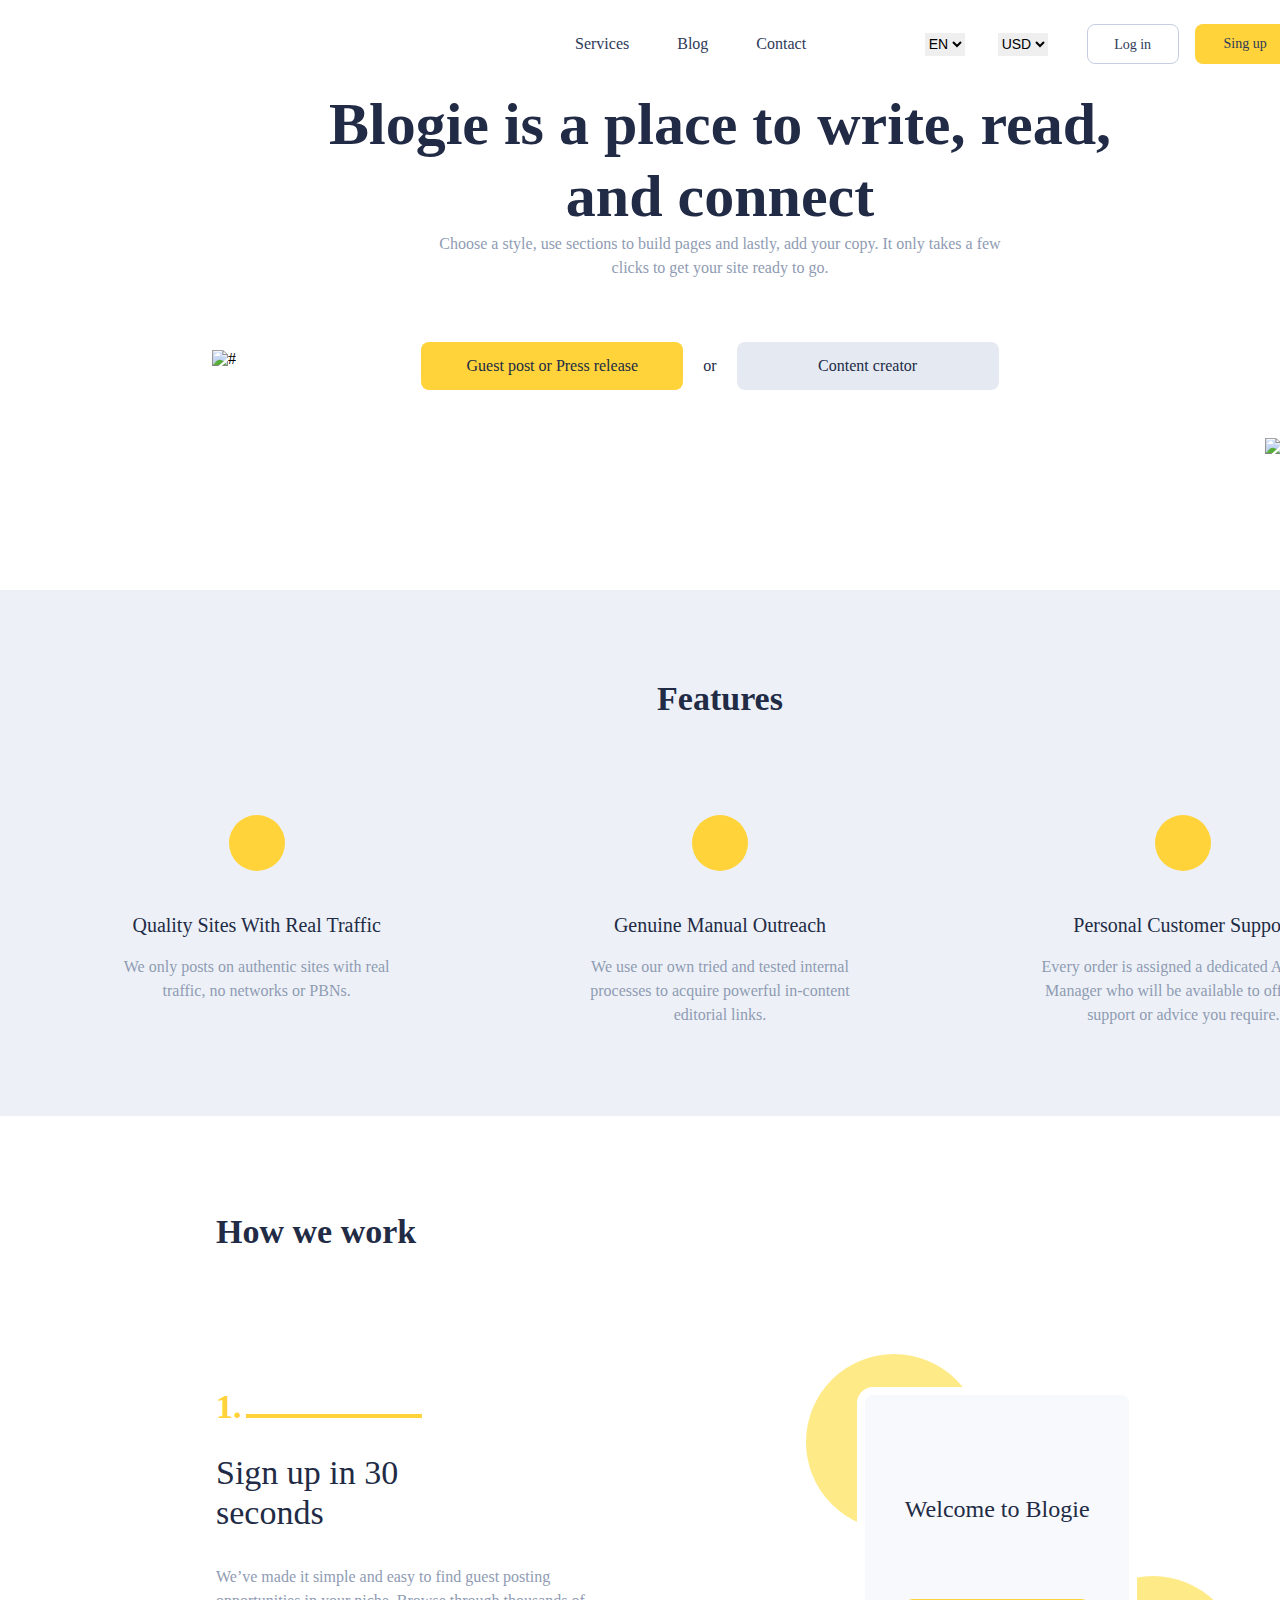
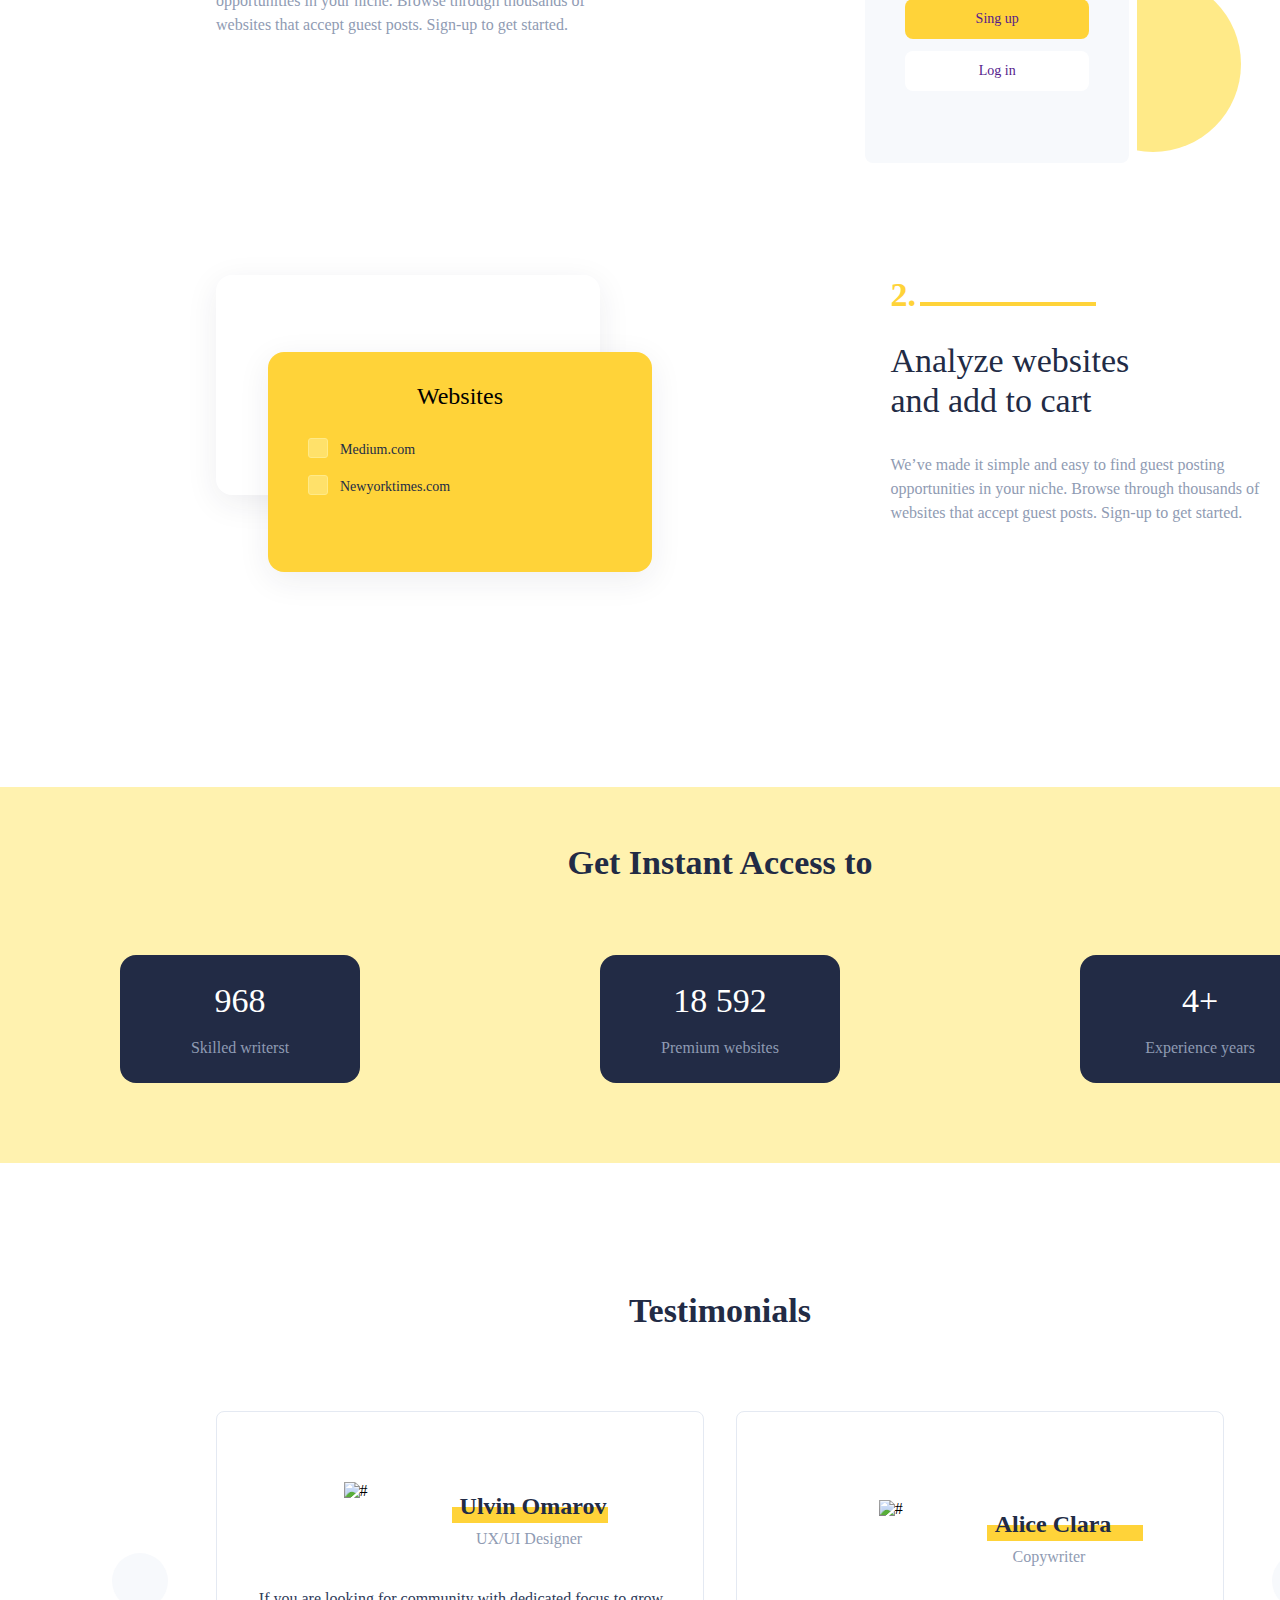
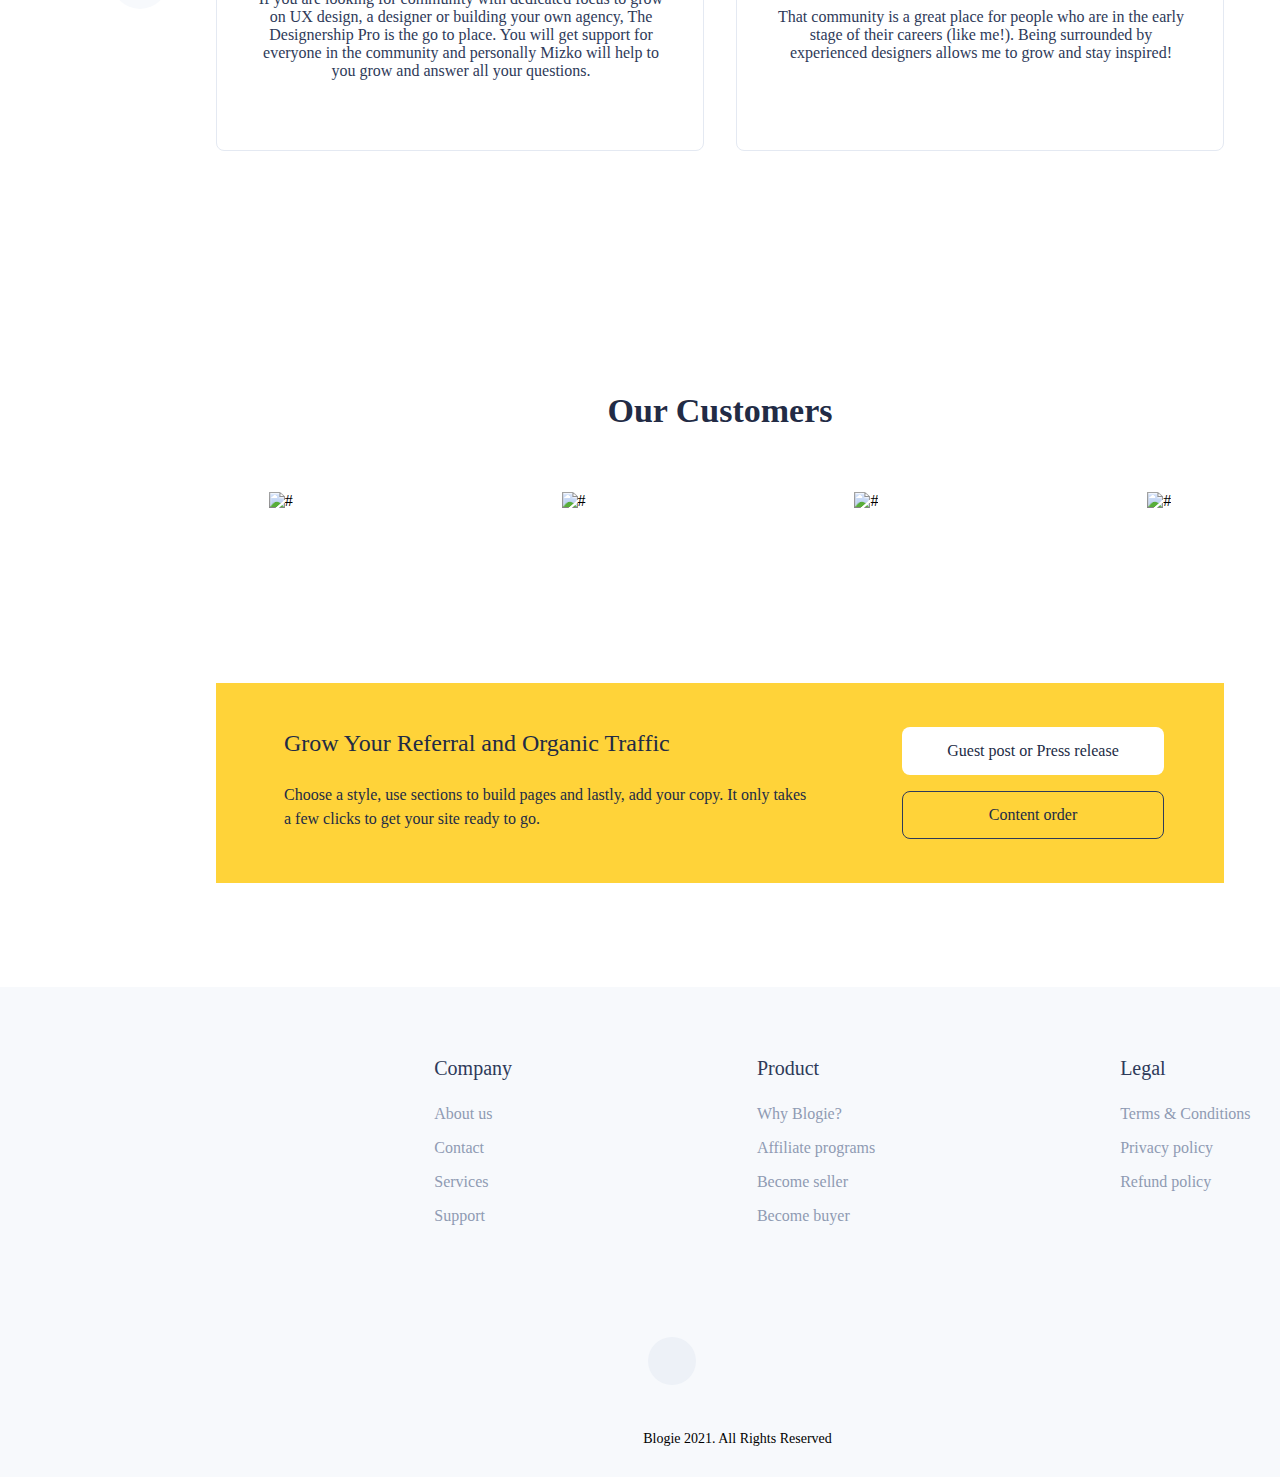
==== index.html @ e9c7b54f "header icerisindeki plus(sag terefde olan ) img daxil edildi" ====
<!DOCTYPE html>
<html lang="en">
<head>
    <meta charset="UTF-8">
    <meta http-equiv="X-UA-Compatible" content="IE=edge">
    <meta name="viewport" content="width=device-width, initial-scale=1.0">
    <title>blog</title>
    <link rel="stylesheet" href="./css/main.css">
</head>
<body>

<!----------------------- head start --------------------------->  

    <div class="head">
        <div class="head__logo">
           <a href=""><img src="./img/Logo.png" alt=""></a>
        </div>
       <div class="head__right-box">
            <div class="head__menu">
                <ul class="head__menu-ul">
                    <li><a href="">Services</a></li>
                    <li><a href="">Blog</a></li>
                    <li><a href="">Contact</a></li>
                </ul>
            </div>
            <div class="head__lang-money-box">
                <select name="language" class="head__lang">
                    <option value="">EN</option>
                    <option value="">AZ</option>
                    <option value="">TR</option>
                </select>
                <select name="language" class="head__money">
                    <option value="">USD</option>
                    <option value="">EUR</option>
                    <option value="">AZN</option>
                </select>
            </div>
            <div class="head__login-singup-box">
                <ul>
                    <li><a href="#" class="head__login">Log in</a></li>
                    <li> <a href="#" class="head__singup">Sing up</a></li>
                </ul>
            </div>
        </div>
    </div>

 <!----------------------- head end---------------------------->   

 <!---------------------- header sart ------------------------->  

    <div class="header">
      <div class="header-container">
           <div class="header__title">
            <h1>Blogie is a place to write, read, and connect</h1>
           </div> 
           <div class="header__text">
            <p class="header__text-p">Choose a style, use sections to build pages and lastly, add your copy.
               It only takes a few clicks to get your site ready to go.</p>
           </div>    
           <div class="header__guestpost-createcontent-box">
            <ul class="header__guestpost-createcontent-box-ul">
                <li class="header__guestpost"><a href="" >Guest post or Press release</a></li>
                <li><a>or</a></li>
                <li class="header__createcontent"><a href="">Content creator</a></li>
            </ul>
           </div>
           <div class="header__left-img"><img src="./img/Frame 10.png" alt="#"></div>
           <div class="header__right-img"><img src="./img/Group 5426.png" alt="#"></div>
           <div class="header__plus-img"><img src="./img/plus.png" alt=""></div>
      </div>   
    </div>

<!---------------------- header end ------------------------->  

 <!---------------------- features sart ---------------------> 
 
 <div class="features">
    <div class="features__container">
        <h3 class="features__title">Features</h3>
            <div class="features__container-innerboxs">
                <div class="features__section">
                    <span class="features__logo"><img src="./img/emoji.png" alt=""></span>
                    <h4 class="feature__section-title">Quality Sites With Real Traffic</h4>
                    <p class="feature__section-text">We only posts on authentic sites with real traffic, no networks or PBNs.</p>
                </div>
                <div class="features__section">
                    <span class="features__logo"><img src="./img/home-emoji.png" alt=""></span>
                    <h4 class="feature__section-title">Genuine Manual Outreach</h4>
                    <p class="feature__section-text" >We use our own tried and tested internal processes to acquire powerful in-content editorial links.</p>
                </div>
                <div class="features__section">
                    <span class="features__logo"><img src="./img/bag.png" alt=""></span>
                    <h4 class="feature__section-title">Personal Customer Support</h4>
                    <p class="feature__section-text">Every order is assigned a dedicated Account Manager who will be available to offer any support or advice you require.</p>
                </div>
            </div>  
    </div>
 </div>

  <!---------------------- features end ---------------------> 

   <!----------------- How we worl sart ---------------------> 

   <div class="howwork">    
    <div class="howwork__container">
        <h2 class="howwork__header-title">How we work</h2>

        <div class="howwork__topleftbox">
            <div>
               <span class="howwork__number">1.</span>
               <span class="howwork__underline"></span>
            </div>
            <h4 class="howwork__title">Sign up in 30 seconds</h4>
            <p class="howwork__text">We’ve made it simple and easy to find guest posting opportunities in your niche. Browse through thousands of websites that accept guest posts. Sign-up to get started.</p>
        </div>

        <div class="howwork__righttopbox">
            <div class="howwork__righttopbox-ellipse" id="howwork__ellipse1"><img src="./img/Ellipse.png" alt=""></div>
            <div class="howwork__signupbox">
                <h4 class="howwork__signupbox-title">Welcome to Blogie</h4>
                <ul class="howwork__linkbox">
                    <li><a href="" class="howwork__link">Sing up</a></li>
                    <li><a href="" class="howwork__link">Log in</a></li>
                </ul>
            </div>
            <div class="howwork__righttopbox-ellipse" id="howwork__ellipse2"><img src="./img/Ellipse.png" alt=""></div>
        </div>

        <div class="howwork__leftbottombox">
            <div class="howwork__leftbottombox-elippse"><img src="./img/Ellipse 9.png" alt=""></div>
            <div class="howwork__leftbottombox-rectangle"></div> 
            <div class="howwork__websites-box">
                <h4 class="howwork__websites-box-title">Websites</h4>
                <div class="howwork__websites-name-box">
                    <input type="checkbox" name="" id="web-name" class="howwork__ckeckbox">
                    <label for="web-name" class="howwork__site-names">Medium.com</label>
                    <a href="" class="howwork__link-icon"><i></i></a>
                </div>
                <div  class="howwork__websites-name-box" id>
                    <input type="checkbox" name="" id="web-name" class="howwork__ckeckbox">
                    <label for="web-name2" class="howwork__site-names">Newyorktimes.com</label>
                    <a href="" class="howwork__link-icon"><i></i></a>
                </div>
            </div>
        </div>

        <div class="howwork__rightbottombox">
           <div class="howwork__rightbottombox-container">
              <div>
                   <span class="howwork__number">2.</span>
                   <span class="howwork__underline"></span>
              </div>
              <h4 class="howwork__title" id="howwork-title">Analyze websites and add to cart</h4>
              <p class="howwork__text">We’ve made it simple and easy to find guest posting opportunities in your niche. Browse through thousands of websites that accept guest posts. Sign-up to get started.</p>
          </div> 
        </div>
    </div>
   </div>

   <!------------ Get Instant Access to ->start   --------------->
   <!------------------------------------------------------------>

    <div class="access">  
        <h4 class="access__title">Get Instant Access to</h4>
        <div class="access__info-box">
            <div class="access__info-inner">
                 <span class="access__info-title">968</span>
                 <span class="access__info-text">Skilled writerst</span>
            </div>
            <div class="access__info-inner">
                <span class="access__info-title">18 592</span>
                <span class="access__info-text">Premium websites</span>
            </div>
            <div class="access__info-inner">
                <span class="access__info-title">4+</span>
                <span class="access__info-text">Experience years</span>
            </div>
        </div>
    </div>

    <!-------------------  Testimonials ------------------->
    <!----------------------------------------------------->

    <div class="testimonals">
        <div class="testimonals__container">
            <h3 class="testimonals__container-title">Testimonials</h3>

          <div class="testimonals__container-inner">

            <button  class="testimonals__button"><span class="testimonals__icon-left"></span></button>

              <div class="testimonals__personinfobox">
                <div class="testimonals__personinfobox-innerbox">
                    <div class="testimonals__personpicture"><img src="./img/bag.png" alt="#"></div>
                    <div class="testimonals__name-job">
                        <h4 class="testimonals__personname">Ulvin Omarov</h4>
                        <span class="testimonals__personname-backcolor"></span>
                        <p class="testimonals__personjobname">UX/UI Designer</p>
                    </div>
                </div>
                <div class="testimonals__personinfobox-innerbox">
                    <p class="testimonals__personabout">If you are looking for community with dedicated focus to
                         grow on UX design, a designer or building your own agency,
                          The Designership Pro is the go to place. You will get 
                          support for everyone in the community and personally Mizko
                           will help to you grow and answer all your questions.
                    </p>
                </div>
              </div>

              <div class="testimonals__personinfobox">
                <div class="testimonals__personinfobox-innerbox">
                    <div class="testimonals__personpicture"><img src="./img/bag.png" alt="#"></div>
                    <div class="testimonals__name-job">
                        <h4 class="testimonals__personname">Alice Clara</h4>
                        <span class="testimonals__personname-backcolor"></span>
                        <p class="testimonals__personjobname">Copywriter</p>
                    </div>
                </div>
                <div class="testimonals__personinfobox-innerbox">
                    <p class="testimonals__personabout">That community is a great place for people who are in the early 
                        stage of their careers (like me!). Being surrounded by experienced 
                        designers allows me to 
                        grow and stay inspired!
                    </p>
                </div>
              </div>

              <button class="testimonals__button"><span class="testimonals__icon-right"></button></input>

          </div> 

        </div>    
    </div>

    <!------------------   costumers  ------------------->

    <div class="costumers-title">
        <h4>Our Customers</h4>
    </div>    
    <div class="costumers-logo-box"> 
        <div><img src="./img/image 1.png" alt="#"></div>
        <div><img src="./img/image 2.png" alt="#"></div>
        <div><img src="./img/image 3.png" alt="#"></div>
        <div><img src="./img/image 4.png" alt="#"></div>
    </div>

    <!------------------   costumers  ------------------->


    <div class="growtraffic">
       <div class="growtraffic__container">
          <div class="growtraffic__container-inner">
            <h4 class="growtraffic__title">Grow Your Referral and Organic Traffic</h4>
            <p class="growtraffic__text">Choose a style, use sections to build pages and lastly,
                 add your copy. It only takes a few clicks to get your site ready to go.
            </p>
          </div>
          <div class="growtraffic__container-inner">
            <ul>
                <li class="growtraffic__link"><a href="#">Guest post or Press release</a></li>
                <li class="growtraffic__link"><a href="#">Content order</a></li>
            </ul>
          </div>
       </div>   
    </div>

  <!------------------   costumers  ------------------->

  <div class="footer">
    <div class="footer__inner">
        <div class="footer__logo"><a href=""><img src="./img/Logo.png" alt=""></a></div>
        <div class="footer__company">
            <h3 class="footer__title">Company</h3>
           <ul>
            <li><a href="">About us</a></li>
            <li><a href="">Contact</a></li>
            <li><a href="">Services</a></li>
            <li><a href="">Support</a></li>
           </ul>
        </div>
        <div class="footer__product">
            <h3 class="footer__title">Product</h3>
           <ul>
            <li><a href="">Why Blogie?</a></li>
            <li><a href="">Affiliate programs</a></li>
            <li><a href="">Become seller</a></li>
            <li><a href="">Become buyer</a></li>
           </ul>
        </div>
        <div class="footer__legal">
            <h3 class="footer__title">Legal</h3>
           <ul>
            <li><a href="">Terms & Conditions</a></li>
            <li><a href="">Privacy policy</a></li>
            <li><a href="">Refund policy</a></li>
           </ul>
        </div>
    </div>
    <div class="footer__icon">
        <ul>
            <li><a href=""><i class="footer__facebook-icon"></i> </a></li>
            <li><a href=""><i class="footer__instagram-icon"></i> </a></li>
            <li><a href=""><i class="footer__twitter-icon"></i> </a></li>
            <li><a href=""><i class="footer__youtube-icon"></i> </a></li>
        </ul>
    </div>
    <div class="footer__rightabout-box">
        <span class="footer__copyright-icon"><i></i></span>
        <span class="footer__right-text">Blogie 2021. All Rights Reserved</span>
    </div>
  </div>
</body>
</html>
---- css/main.css ----
@charset "UTF-8";
* {
  font-style: normal;
  margin: 0;
  padding: 0;
}

body {
  width: 1440px;
  font-family: 'Euclid Circular A';
}

* {
  box-sizing: border-box;
}

a {
  text-decoration: none;
}

ul {
  list-style: none;
}

@font-face {
  font-family: 'icon-up-button';
  src: url("../font/icon-up-button.eot?59483062");
  src: url("../font/icon-up-button.eot?59483062#iefix") format("embedded-opentype"), url("../font/icon-up-button.woff2?59483062") format("woff2"), url("../font/icon-up-button.woff?59483062") format("woff"), url("../font/icon-up-button.ttf?59483062") format("truetype"), url("../font/icon-up-button.svg?59483062#icon-up-button") format("svg");
  font-weight: normal;
  font-style: normal;
}

/* Chrome hack: SVG is rendered more smooth in Windozze. 100% magic, uncomment if you need it. */
/* Note, that will break hinting! In other OS-es font will be not as sharp as it could be */
/*
  @media screen and (-webkit-min-device-pixel-ratio:0) {
    @font-face {
      font-family: 'icon-up-button';
      src: url('../font/icon-up-button.svg?59483062#icon-up-button') format('svg');
    }
  }
  */
[class^="icon-"]:before, [class*=" icon-"]:before {
  font-family: "icon-up-button";
  font-style: normal;
  font-weight: normal;
  display: inline-block;
  text-decoration: inherit;
  width: 1em;
  margin-right: .2em;
  text-align: center;
  /* opacity: .8; */
  /* For safety - reset parent styles, that can break glyph codes*/
  font-variant: normal;
  text-transform: none;
  /* fix buttons height, for twitter bootstrap */
  line-height: 1em;
  /* Animation center compensation - margins should be symmetric */
  /* remove if not needed */
  margin-left: .2em;
  /* you can be more comfortable with increased icons size */
  /* font-size: 120%; */
  /* Font smoothing. That was taken from TWBS */
  -webkit-font-smoothing: antialiased;
  -moz-osx-font-smoothing: grayscale;
  /* Uncomment for 3D effect */
  /* text-shadow: 1px 1px 1px rgba(127, 127, 127, 0.3); */
}

.icon-right:before {
  content: '\e802';
}

/* '' */
.icon-left:before {
  content: '\e803';
}

/* '' */
@font-face {
  font-family: 'icon';
  src: url("../font/icon.eot?8072935");
  src: url("../font/icon.eot?8072935#iefix") format("embedded-opentype"), url("../font/icon.woff2?8072935") format("woff2"), url("../font/icon.woff?8072935") format("woff"), url("../font/icon.ttf?8072935") format("truetype"), url("../font/icon.svg?8072935#icon") format("svg");
  font-weight: normal;
  font-style: normal;
}

/* Chrome hack: SVG is rendered more smooth in Windozze. 100% magic, uncomment if you need it. */
/* Note, that will break hinting! In other OS-es font will be not as sharp as it could be */
/*
  @media screen and (-webkit-min-device-pixel-ratio:0) {
    @font-face {
      font-family: 'icon';
      src: url('../font/icon.svg?8072935#icon') format('svg');
    }
  }
  */
[class^="icon-"]:before, [class*=" icon-"]:before {
  font-family: "icon";
  font-style: normal;
  font-weight: normal;
  speak: never;
  display: inline-block;
  text-decoration: inherit;
  width: 1em;
  margin-right: .2em;
  text-align: center;
  /* opacity: .8; */
  /* For safety - reset parent styles, that can break glyph codes*/
  font-variant: normal;
  text-transform: none;
  /* fix buttons height, for twitter bootstrap */
  line-height: 1em;
  /* Animation center compensation - margins should be symmetric */
  /* remove if not needed */
  margin-left: .2em;
  /* you can be more comfortable with increased icons size */
  /* font-size: 120%; */
  /* Font smoothing. That was taken from TWBS */
  -webkit-font-smoothing: antialiased;
  -moz-osx-font-smoothing: grayscale;
  /* Uncomment for 3D effect */
  /* text-shadow: 1px 1px 1px rgba(127, 127, 127, 0.3); */
}

.icon-facebook:before {
  content: '\e806';
}

/* '' */
.icon-instagram:before {
  content: '\f16d';
}

/* '' */
@font-face {
  font-family: 'icon2';
  src: url("../font/icon2.eot?10104666");
  src: url("../font/icon2.eot?10104666#iefix") format("embedded-opentype"), url("../font/icon2.woff2?10104666") format("woff2"), url("../font/icon2.woff?10104666") format("woff"), url("../font/icon2.ttf?10104666") format("truetype"), url("../font/icon2.svg?10104666#icon") format("svg");
  font-weight: normal;
  font-style: normal;
}

/* Chrome hack: SVG is rendered more smooth in Windozze. 100% magic, uncomment if you need it. */
/* Note, that will break hinting! In other OS-es font will be not as sharp as it could be */
/*
  @media screen and (-webkit-min-device-pixel-ratio:0) {
    @font-face {
      font-family: 'icon';
      src: url('../font/icon.svg?10104666#icon') format('svg');
    }
  }
  */
[class^="icon-"]:before, [class*=" icon-"]:before {
  font-family: "icon";
  font-style: normal;
  font-weight: normal;
  speak: never;
  display: inline-block;
  text-decoration: inherit;
  width: 1em;
  margin-right: .2em;
  text-align: center;
  /* opacity: .8; */
  /* For safety - reset parent styles, that can break glyph codes*/
  font-variant: normal;
  text-transform: none;
  /* fix buttons height, for twitter bootstrap */
  line-height: 1em;
  /* Animation center compensation - margins should be symmetric */
  /* remove if not needed */
  margin-left: .2em;
  /* you can be more comfortable with increased icons size */
  /* font-size: 120%; */
  /* Font smoothing. That was taken from TWBS */
  -webkit-font-smoothing: antialiased;
  -moz-osx-font-smoothing: grayscale;
  /* Uncomment for 3D effect */
  /* text-shadow: 1px 1px 1px rgba(127, 127, 127, 0.3); */
}

.icon-youtube:before {
  content: '\e818';
}

/* '' */
.icon-telegram:before {
  content: '\e81c';
}

/* '' */
@font-face {
  font-family: 'copy';
  src: url("../font/copy.eot?60245925");
  src: url("../font/copy.eot?60245925#iefix") format("embedded-opentype"), url("../font/copy.woff2?60245925") format("woff2"), url("../font/copy.woff?60245925") format("woff"), url("../font/copy.ttf?60245925") format("truetype"), url("../font/copy.svg?60245925#copy") format("svg");
  font-weight: normal;
  font-style: normal;
}

/* Chrome hack: SVG is rendered more smooth in Windozze. 100% magic, uncomment if you need it. */
/* Note, that will break hinting! In other OS-es font will be not as sharp as it could be */
/*
  @media screen and (-webkit-min-device-pixel-ratio:0) {
    @font-face {
      font-family: 'copy';
      src: url('../font/copy.svg?60245925#copy') format('svg');
    }
  }
  */
[class^="icon-"]:before, [class*=" icon-"]:before {
  font-family: "copy";
  font-style: normal;
  font-weight: normal;
  speak: never;
  display: inline-block;
  text-decoration: inherit;
  width: 1em;
  margin-right: .2em;
  text-align: center;
  /* opacity: .8; */
  /* For safety - reset parent styles, that can break glyph codes*/
  font-variant: normal;
  text-transform: none;
  /* fix buttons height, for twitter bootstrap */
  line-height: 1em;
  /* Animation center compensation - margins should be symmetric */
  /* remove if not needed */
  margin-left: .2em;
  /* you can be more comfortable with increased icons size */
  /* font-size: 120%; */
  /* Font smoothing. That was taken from TWBS */
  -webkit-font-smoothing: antialiased;
  -moz-osx-font-smoothing: grayscale;
  /* Uncomment for 3D effect */
  /* text-shadow: 1px 1px 1px rgba(127, 127, 127, 0.3); */
}

.icon-copyright-svgrepo-com:before {
  content: '\e825';
}

/* '' */
@font-face {
  font-family: 'shopping';
  src: url("../font/shopping.eot?71595337");
  src: url("../font/shopping.eot?71595337#iefix") format("embedded-opentype"), url("../font/shopping.woff2?71595337") format("woff2"), url("../font/shopping.woff?71595337") format("woff"), url("../font/shopping.ttf?71595337") format("truetype"), url("../font/shopping.svg?71595337#shopping") format("svg");
  font-weight: normal;
  font-style: normal;
}

/* Chrome hack: SVG is rendered more smooth in Windozze. 100% magic, uncomment if you need it. */
/* Note, that will break hinting! In other OS-es font will be not as sharp as it could be */
/*
  @media screen and (-webkit-min-device-pixel-ratio:0) {
    @font-face {
      font-family: 'shopping';
      src: url('../font/shopping.svg?71595337#shopping') format('svg');
    }
  }
  */
[class^="icon-"]:before, [class*=" icon-"]:before {
  font-family: "shopping";
  font-style: normal;
  font-weight: normal;
  speak: never;
  display: inline-block;
  text-decoration: inherit;
  width: 1em;
  margin-right: .2em;
  text-align: center;
  /* opacity: .8; */
  /* For safety - reset parent styles, that can break glyph codes*/
  font-variant: normal;
  text-transform: none;
  /* fix buttons height, for twitter bootstrap */
  line-height: 1em;
  /* Animation center compensation - margins should be symmetric */
  /* remove if not needed */
  margin-left: .2em;
  /* you can be more comfortable with increased icons size */
  /* font-size: 120%; */
  /* Font smoothing. That was taken from TWBS */
  -webkit-font-smoothing: antialiased;
  -moz-osx-font-smoothing: grayscale;
  /* Uncomment for 3D effect */
  /* text-shadow: 1px 1px 1px rgba(127, 127, 127, 0.3); */
}

.icon-shopping-cart-svgrepo-com:before {
  content: '\e82d';
}

/* '' */
@font-face {
  font-family: 'check';
  src: url("../font/check.eot?84212774");
  src: url("../font/check.eot?84212774#iefix") format("embedded-opentype"), url("../font/check.woff2?84212774") format("woff2"), url("../font/check.woff?84212774") format("woff"), url("../font/check.ttf?84212774") format("truetype"), url("../font/check.svg?84212774#check") format("svg");
  font-weight: normal;
  font-style: normal;
}

/* Chrome hack: SVG is rendered more smooth in Windozze. 100% magic, uncomment if you need it. */
/* Note, that will break hinting! In other OS-es font will be not as sharp as it could be */
/*
  @media screen and (-webkit-min-device-pixel-ratio:0) {
    @font-face {
      font-family: 'check';
      src: url('../font/check.svg?84212774#check') format('svg');
    }
  }
  */
[class^="icon-"]:before, [class*=" icon-"]:before {
  font-family: "check";
  font-style: normal;
  font-weight: normal;
  speak: never;
  display: inline-block;
  text-decoration: inherit;
  width: 1em;
  margin-right: .2em;
  text-align: center;
  /* opacity: .8; */
  /* For safety - reset parent styles, that can break glyph codes*/
  font-variant: normal;
  text-transform: none;
  /* fix buttons height, for twitter bootstrap */
  line-height: 1em;
  /* Animation center compensation - margins should be symmetric */
  /* remove if not needed */
  margin-left: .2em;
  /* you can be more comfortable with increased icons size */
  /* font-size: 120%; */
  /* Font smoothing. That was taken from TWBS */
  -webkit-font-smoothing: antialiased;
  -moz-osx-font-smoothing: grayscale;
  /* Uncomment for 3D effect */
  /* text-shadow: 1px 1px 1px rgba(127, 127, 127, 0.3); */
}

.icon-check:before {
  content: '\e82e';
}

/* '' */
/* text font */
@font-face {
  font-family: 'Euclid Circular A';
  src: url("../font/EuclidCircularA-Regular.eot");
  src: local("../font/  EuclidCircularA-Regular"), url("../font/EuclidCircularA-Regular.eot?#iefix") format("embedded-opentype"), url("../font/EuclidCircularA-Regular.woff2") format("woff2"), url("../font/EuclidCircularA-Regular.woff") format("woff"), url("../font/EuclidCircularA-Regular.ttf") format("truetype"), url("../font/EuclidCircularA-Regular.svg#EuclidCircularA-Regular") format("svg");
  font-weight: normal;
  font-style: normal;
  font-display: swap;
}

@font-face {
  font-family: 'globe';
  src: url("../font/globe.eot?61372145");
  src: url("../font/globe.eot?61372145#iefix") format("embedded-opentype"), url("../font/globe.woff2?61372145") format("woff2"), url("../font/globe.woff?61372145") format("woff"), url("../font/globe.ttf?61372145") format("truetype"), url("../font/globe.svg?61372145#globe") format("svg");
  font-weight: normal;
  font-style: normal;
}

/* Chrome hack: SVG is rendered more smooth in Windozze. 100% magic, uncomment if you need it. */
/* Note, that will break hinting! In other OS-es font will be not as sharp as it could be */
/*
@media screen and (-webkit-min-device-pixel-ratio:0) {
  @font-face {
    font-family: 'globe';
    src: url('../font/globe.svg?61372145#globe') format('svg');
  }
}
*/
[class^="icon-"]:before, [class*=" icon-"]:before {
  font-family: "globe";
  font-style: normal;
  font-weight: normal;
  speak: never;
  display: inline-block;
  text-decoration: inherit;
  width: 1em;
  margin-right: .2em;
  text-align: center;
  /* opacity: .8; */
  /* For safety - reset parent styles, that can break glyph codes*/
  font-variant: normal;
  text-transform: none;
  /* fix buttons height, for twitter bootstrap */
  line-height: 1em;
  /* Animation center compensation - margins should be symmetric */
  /* remove if not needed */
  margin-left: .2em;
  /* you can be more comfortable with increased icons size */
  /* font-size: 120%; */
  /* Font smoothing. That was taken from TWBS */
  -webkit-font-smoothing: antialiased;
  -moz-osx-font-smoothing: grayscale;
  /* Uncomment for 3D effect */
  /* text-shadow: 1px 1px 1px rgba(127, 127, 127, 0.3); */
}

.icon-globe:before {
  content: '\e832';
}

/* '' */
.head {
  font-weight: 400;
  padding: 20px 5px;
  display: flex;
  justify-content: space-around;
  align-items: center;
}

.head .head__right-box {
  display: flex;
  justify-content: space-around;
  align-items: center;
}

.head .head__logo {
  width: 152px;
  height: 48px;
}

.head .head__logo p {
  margin: 2px 0;
}

.head .head__menu {
  margin-right: 103px;
}

.head .head__menu .head__menu-ul {
  list-style: none;
  display: flex;
}

.head .head__menu .head__menu-ul li {
  margin-right: 48px;
}

.head .head__menu .head__menu-ul li a {
  line-height: 24px;
  color: #2E3A59;
  font-size: 16px;
  transition: 200ms all;
  display: inline-block;
}

.head .head__menu .head__menu-ul li a:hover {
  color: #ffc907;
}

.head .head__menu .head__menu-ul li:nth-child(3) {
  margin-right: 0;
}

.head .head__lang-money-box {
  display: flex;
  margin-right: 39px;
  font-size: 14px;
}

.head .head__lang-money-box select {
  font-size: 14px;
  border: none;
  transition: 200ms all;
}

.head .head__lang-money-box select:hover {
  color: #0810ff;
}

.head .head__lang-money-box .head__lang {
  margin-right: 33px;
}

.head .head__lang-money-box::before {
  font-family: 'globe';
  content: '\e832';
  font-size: 20px;
  color: #8F9BB3;
}

.head .head__login-singup-box ul {
  padding-left: 0;
  text-align: center;
  display: flex;
}

.head .head__login-singup-box ul a {
  font-size: 14px;
  border-radius: 8px;
  color: #2E3A59;
  line-height: 40px;
}

.head .head__login-singup-box ul a:hover {
  text-decoration: underline 1px solid #a7a7ff;
}

.head .head__login-singup-box ul .head__login {
  margin-right: 16px;
  border: 1px solid #C5CEE0;
  width: 92px;
  height: 40px;
  display: inline-block;
  transition: 250ms all;
}

.head .head__login-singup-box ul .head__login:hover {
  background-color: #e4ff4a;
  color: blue;
  border: 1px solid #a7a7ff;
}

.head .head__login-singup-box ul .head__singup {
  background-color: #FFD339;
  width: 101px;
  height: 40px;
  display: inline-block;
  transition: 250ms all;
}

.head .head__login-singup-box ul .head__singup:hover {
  background-color: #e4ff4a;
  color: blue;
}

.header {
  position: relative;
  padding-bottom: 200px;
  width: 100%;
  display: flex;
  justify-content: center;
}

.header .header-container {
  width: auto;
  display: flex;
  justify-content: center;
  flex-direction: column;
  text-align: center;
  align-items: center;
}

.header .header__title {
  width: 800px;
  text-align: center;
}

.header .header__title h1 {
  font-style: normal;
  font-weight: 600;
  font-size: 60px;
  line-height: 72px;
  color: #222B45;
}

.header .header__text {
  margin-bottom: 62px;
  width: 592px;
  height: 48px;
  text-align: center;
}

.header .header__text .header__text-p {
  line-height: 24px;
  font-size: 16px;
  font-style: normal;
  font-weight: 400;
  color: #8F9BB3;
}

.header .header__guestpost-createcontent-box-ul {
  display: flex;
  align-items: center;
}

.header .header__guestpost-createcontent-box-ul li {
  margin-right: 20px;
  height: 48px;
}

.header .header__guestpost-createcontent-box-ul li a {
  color: #222B45;
  font-style: normal;
  line-height: 48px;
  display: inline-block;
  width: 100%;
  font-weight: 400;
  font-size: 16px;
}

.header .header__guestpost-createcontent-box-ul .style, .header .header__guestpost-createcontent-box-ul .header__guestpost, .header .header__guestpost-createcontent-box-ul .header__createcontent {
  width: 262px;
  border-radius: 8px;
}

.header .header__guestpost-createcontent-box-ul .header__guestpost {
  transition: 200ms all;
  background-color: #FFD339;
}

.header .header__guestpost-createcontent-box-ul .header__guestpost:hover {
  background-color: #e4ff4a;
}

.header .header__guestpost-createcontent-box-ul .header__createcontent {
  transition: 200ms all;
  background-color: #E4E9F2;
}

.header .header__guestpost-createcontent-box-ul .header__createcontent:hover {
  background-color: #e4ff4a;
}

.header .header__left-img {
  position: absolute;
  width: 224px;
  height: 144px;
  left: 112px;
  bottom: 96px;
}

.header .header__right-img {
  position: absolute;
  width: 102px;
  height: 102px;
  right: 112px;
  bottom: 50px;
}

.header .header__plus-img {
  width: 24px;
  height: 24px;
  position: absolute;
  right: 112px;
  bottom: 342px;
}

.features {
  text-align: center;
}

.features .features__container {
  background-color: #EDF1F7;
  padding: 25px;
}

.features .features__title {
  font-style: normal;
  font-weight: 600;
  font-size: 34px;
  line-height: 40px;
  color: #222B45;
  margin-bottom: 96px;
  margin-top: 64px;
}

.features .features__container-innerboxs {
  display: flex;
  justify-content: space-around;
}

.features .features__container-innerboxs .features__section {
  width: 22%;
}

.features .features__container-innerboxs .features__logo {
  width: 56px;
  height: 56px;
  border-radius: 50%;
  background-color: #FFD339;
  display: inline-block;
  margin-bottom: 40px;
}

.features .features__container-innerboxs .feature__section-title {
  font-weight: 400;
  font-size: 20px;
  font-style: normal;
  line-height: 28px;
  color: #222B45;
  margin-bottom: 16px;
}

.features .features__container-innerboxs .feature__section-text {
  font-size: 16px;
  font-weight: 400;
  font-style: normal;
  line-height: 24px;
  color: #8F9BB3;
  margin-bottom: 64px;
}

.howwork__container > div {
  float: left;
  margin-bottom: 10%;
  margin-right: 10%;
  width: 45%;
}

.howwork__container > div:nth-of-type(2n) {
  margin-right: 0;
}

.howwork__container {
  height: 1175px;
  padding: 0 216px 214px 216px;
}

.howwork__container .howwork__header-title {
  line-height: 40px;
  font-size: 34px;
  font-weight: 600;
  font-style: normal;
  color: #222B45;
  margin-top: 96px;
  margin-bottom: 135px;
}

.howwork__container .howwork__topleftbox {
  margin-bottom: 214px;
}

.howwork__container .howwork__topleftbox .howwork__number {
  font-style: normal;
  font-weight: 600;
  font-size: 34px;
  line-height: 40px;
  color: #FFD339;
}

.howwork__container .howwork__topleftbox .howwork__underline {
  display: inline-block;
  width: 176px;
  height: 4px;
  background: #FFD339;
}

.howwork__container .howwork__topleftbox .howwork__title {
  width: 203px;
  margin-top: 26px;
  height: 80px;
  line-height: 40px;
  color: #222B45;
  font-weight: 400;
  font-size: 34px;
}

.howwork__container .howwork__topleftbox .howwork__text {
  width: 376px;
  height: 96px;
  margin-top: 32px;
  color: #8F9BB3;
  line-height: 24px;
  font-size: 16px;
  font-weight: 400;
}

.howwork__container .howwork__righttopbox {
  display: flex;
  justify-content: center;
  position: relative;
}

.howwork__container .howwork__righttopbox .howwork__righttopbox-ellipse {
  width: 176px;
  height: 176px;
  background-color: #FFEA88;
  border-radius: 50%;
  position: absolute;
  z-index: 1;
}

.howwork__container .howwork__righttopbox #howwork__ellipse1 {
  top: -33px;
  left: 36px;
}

.howwork__container .howwork__righttopbox #howwork__ellipse2 {
  top: 189px;
  right: -17px;
}

.howwork__container .howwork__righttopbox .howwork__signupbox {
  width: 280px;
  height: 384px;
  border-radius: 16px;
  background-color: #F7F9FC;
  z-index: 2;
  position: absolute;
  margin-right: auto;
  display: flex;
  justify-content: center;
  flex-direction: column;
  align-items: center;
  border: 8px solid #ffffff;
}

.howwork__container .howwork__righttopbox .howwork__signupbox-title {
  width: 198px;
  height: 64px;
  font-style: medium !important;
  font-weight: 400;
  font-size: 24px;
  text-align: center;
  color: #222B45;
  margin-top: 98px;
  margin-bottom: 58px;
  line-height: 32px;
}

.howwork__container .howwork__righttopbox .howwork__linkbox {
  margin-bottom: 72px;
  padding: 0;
}

.howwork__container .howwork__righttopbox .howwork__linkbox li {
  width: 184px;
  border-radius: 8px;
  height: 40px;
}

.howwork__container .howwork__righttopbox .howwork__linkbox .howwork__link {
  display: block;
  width: 100%;
  border-radius: 8px;
  font-style: normal;
  font-weight: 400;
  font-size: 14px;
  line-height: 40px;
  text-align: center;
  transition: 250ms all;
}

.howwork__container .howwork__righttopbox .howwork__linkbox .howwork__link:hover {
  background-color: #e4ff4a;
  color: blue;
}

.howwork__container .howwork__righttopbox .howwork__linkbox li:nth-child(1) {
  margin-bottom: 12px;
  background-color: #FFD339;
}

.howwork__container .howwork__righttopbox .howwork__linkbox li:nth-child(2) {
  background-color: white;
}

.howwork__leftbottombox {
  position: relative;
}

.howwork__leftbottombox .howwork__leftbottombox-rectangle {
  position: absolute;
  width: 384px;
  height: 220px;
  background: #FFFFFF;
  box-shadow: 0px 8px 32px rgba(34, 43, 69, 0.08);
  border-radius: 16px;
  top: 0;
  left: 0;
  z-index: 2;
}

.howwork__leftbottombox .howwork__leftbottombox-elippse {
  position: absolute;
  z-index: 1;
  top: 16px;
  right: -76px;
}

.howwork__leftbottombox .howwork__leftbottombox-elippse img {
  width: 100%;
}

.howwork__leftbottombox .howwork__websites-box {
  position: absolute;
  width: 384px;
  height: 220px;
  background: #FFD339;
  box-shadow: 0px 8px 32px rgba(34, 43, 69, 0.08);
  border-radius: 16px;
  left: 52px;
  top: 77px;
  z-index: 3;
}

.howwork__leftbottombox .howwork__websites-box .howwork__websites-box-title {
  margin-top: 32px;
  margin-bottom: 32px;
  text-align: center;
  font-style: normal;
  line-height: 24px;
  font-weight: 400;
  font-size: 24px;
}

.howwork__leftbottombox .howwork__websites-box .howwork__websites-name-box {
  margin-left: 40px;
  margin-right: 42px;
  position: relative;
}

.howwork__leftbottombox .howwork__websites-box div:nth-of-type(1) {
  margin-bottom: 17px;
}

.howwork__leftbottombox .howwork__websites-box div:nth-of-type(2) {
  margin-bottom: 67px;
}

.howwork__leftbottombox .howwork__websites-box .howwork__site-names {
  font-style: normal;
  font-weight: 400;
  font-size: 14px;
  line-height: 20px;
  color: #222B45;
  margin-left: 32px;
}

.howwork__leftbottombox .howwork__websites-box .howwork__link-icon {
  position: absolute;
  right: 0;
}

.howwork__leftbottombox .howwork__websites-box .howwork__link-icon i:before {
  content: '\e82d';
  font-family: "shopping";
  color: #FFF2AF;
  font-size: 19px;
  transition: 200ms all;
}

.howwork__leftbottombox .howwork__websites-box .howwork__link-icon i:hover:before {
  color: #ffffff;
}

.howwork__leftbottombox .howwork__websites-box .howwork__ckeckbox {
  appearance: none;
  box-sizing: border-box;
  position: absolute;
  width: 20px;
  height: 20px;
  top: calc(40% - 20px/2);
  background: #FFE16A;
  border: 1px solid #FFEA88;
  border-radius: 3px;
  left: 0;
  transition: 200ms all;
}

.howwork__leftbottombox .howwork__websites-box .howwork__ckeckbox:checked:before {
  content: '\e82e';
  font-family: "check";
  color: #ffffff;
  font-size: 22px;
  font-weight: 600;
  display: flex;
  justify-content: center;
  align-items: center;
}

.howwork__leftbottombox .howwork__websites-box .howwork__ckeckbox:hover {
  background: #d1efce;
}

.howwork__rightbottombox .howwork__rightbottombox-container {
  margin-left: 120px;
}

.howwork__rightbottombox .howwork__rightbottombox-container .howwork__number {
  font-style: normal;
  font-weight: 600;
  font-size: 34px;
  line-height: 40px;
  color: #FFD339;
}

.howwork__rightbottombox .howwork__rightbottombox-container .howwork__underline {
  display: inline-block;
  width: 176px;
  height: 4px;
  background: #FFD339;
}

.howwork__rightbottombox .howwork__rightbottombox-container .howwork__title {
  width: 288px;
  height: 80px;
  margin-top: 26px;
  line-height: 40px;
  color: #222B45;
  font-weight: 400;
  font-size: 34px;
}

.howwork__rightbottombox .howwork__rightbottombox-container .howwork__text {
  width: 376px;
  height: 96px;
  margin-top: 32px;
  font-size: 16px;
  font-weight: 400;
  color: #8F9BB3;
  line-height: 24px;
}

.access {
  background-color: #FFF2AF;
  text-align: center;
  padding-top: 56px;
  padding-bottom: 80px;
  height: 376px;
}

.access .access__title {
  line-height: 40px;
  font-style: normal;
  margin-bottom: 72px;
  margin-top: 0;
  color: #222B45;
  font-size: 34px;
  font-weight: 600;
}

.access .access__info-box {
  display: flex;
  justify-content: space-around;
}

.access .access__info-inner {
  background-color: #222b45;
  border-radius: 16px;
  width: 240px;
  height: 128px;
  position: relative;
  display: flex;
  flex-direction: column;
  justify-content: space-evenly;
}

.access .access__info-inner .access__info-title {
  margin-bottom: 16px;
  margin-top: 24px;
  line-height: 40px;
  color: white;
  font-weight: 400;
  font-size: 34px;
}

.access .access__info-inner .access__info-text {
  color: #8F9BB3;
  margin-bottom: 24px;
  font-style: normal;
  font-size: 16px;
  font-weight: 400;
}

.testimonals .testimonals__container {
  padding: 128px 112px 104px 112px;
  text-align: center;
}

.testimonals .testimonals__container .testimonals__container-title {
  color: #222B45;
  line-height: 40px;
  margin-bottom: 80px;
  font-style: normal;
  font-weight: 600;
  font-size: 34px;
}

.testimonals .testimonals__container .testimonals__container-inner {
  display: flex;
  justify-content: space-between;
  align-items: center;
}

.testimonals .testimonals__container .testimonals__container-inner button:nth-of-type(1) {
  margin-right: 48px;
}

.testimonals .testimonals__container .testimonals__container-inner div:nth-of-type(1) {
  margin-right: 32px;
}

.testimonals .testimonals__container .testimonals__container-inner button:nth-of-type(2) {
  margin-left: 48px;
}

.testimonals .testimonals__container .testimonals__button {
  border: none;
  width: 56px;
  height: 56px;
  background: #F7F9FC;
  border-radius: 50%;
  display: flex;
  justify-content: center;
  align-items: center;
}

.testimonals .testimonals__container .testimonals__icon-right::before {
  font-family: 'icon-up-button';
  content: '\e802';
}

.testimonals .testimonals__container .testimonals__icon-left::before {
  font-family: 'icon-up-button';
  content: '\e803';
}

.testimonals .testimonals__container .testimonals__personinfobox {
  display: flex;
  justify-content: center;
  flex-direction: column;
  background: #FFFFFF;
  border: 1px solid #E4E9F2;
  border-radius: 8px;
  padding: 40px;
  width: 488px;
  height: 340px;
}

.testimonals .testimonals__container .testimonals__personinfobox .testimonals__personinfobox-innerbox {
  width: 408px;
  max-height: 144px;
  display: flex;
  justify-content: center;
}

.testimonals .testimonals__container .testimonals__personinfobox .testimonals__personinfobox-innerbox:nth-of-type(1) {
  margin-bottom: 28px;
}

.testimonals .testimonals__container .testimonals__personinfobox .testimonals__personinfobox-innerbox .testimonals__personpicture {
  width: 80px;
  height: 80px;
  border-radius: 50%;
}

.testimonals .testimonals__container .testimonals__personinfobox .testimonals__personinfobox-innerbox .testimonals__personpicture img {
  width: 100%;
  height: 100%;
}

.testimonals .testimonals__container .testimonals__personinfobox .testimonals__personinfobox-innerbox .testimonals__name-job {
  margin-left: 24px;
  position: relative;
  display: flex;
  flex-direction: column;
  justify-content: center;
}

.testimonals .testimonals__container .testimonals__personinfobox .testimonals__personinfobox-innerbox .testimonals__name-job .testimonals__personname {
  color: #222B45;
  z-index: 2;
  margin-left: 8px;
  font-style: normal;
  font-size: 24px;
  font-weight: 600;
}

.testimonals .testimonals__container .testimonals__personinfobox .testimonals__personinfobox-innerbox .testimonals__name-job .testimonals__personname-backcolor {
  background-color: #FFD339;
  width: 156px;
  height: 16px;
  display: inline-block;
  position: absolute;
  z-index: 1;
  margin-bottom: 14px;
}

.testimonals .testimonals__container .testimonals__personinfobox .testimonals__personinfobox-innerbox .testimonals__name-job .testimonals__personjobname {
  color: #8F9BB3;
  line-height: 24px;
  margin-top: 7px;
  font-style: normal;
  font-weight: 400;
  font-size: 16px;
}

.testimonals .testimonals__container .testimonals__personinfobox .testimonals__personinfobox-innerbox .testimonals__personabout {
  color: #2E3A59;
  font-style: normal;
  font-weight: 400;
  font-size: 16px;
}

.costumers-title {
  color: #222B45;
  line-height: 40px;
  margin-top: 136px;
  margin-bottom: 61px;
  text-align: center;
  font-style: normal;
  font-weight: 600;
  font-size: 34px;
}

.costumers-logo-box {
  display: flex;
  justify-content: space-evenly;
}

.growtraffic .growtraffic__container {
  background-color: #FFD339;
  padding: 44px 68px;
  display: flex;
  margin: 173px 216px 104px 216px;
}

.growtraffic .growtraffic__container .growtraffic__container-inner:nth-child(1) {
  margin-right: 90px;
}

.growtraffic .growtraffic__container .growtraffic__container-inner .growtraffic__title {
  line-height: 32px;
  color: #222B45;
  margin-bottom: 24px;
  font-size: 24px;
  font-weight: 400;
}

.growtraffic .growtraffic__container .growtraffic__container-inner .growtraffic__text {
  width: 528px;
  line-height: 24px;
  color: #222B45;
  font-size: 16px;
  font-weight: 400;
}

.growtraffic .growtraffic__container .growtraffic__container-inner .growtraffic__link {
  display: flex;
  align-items: center;
  justify-content: center;
  text-align: center;
  border-radius: 8px;
  width: 262px;
  height: 48px;
}

.growtraffic .growtraffic__container .growtraffic__container-inner .growtraffic__link a {
  width: 100%;
  line-height: 48px;
  display: block;
  color: #222B45;
  font-size: 16px;
  font-weight: 400;
}

.growtraffic .growtraffic__container .growtraffic__container-inner .growtraffic__link:nth-child(1) {
  background-color: white;
  margin-bottom: 16px;
  transition: 200ms all;
}

.growtraffic .growtraffic__container .growtraffic__container-inner .growtraffic__link:nth-child(1):hover {
  background-color: yellow;
}

.growtraffic .growtraffic__container .growtraffic__container-inner .growtraffic__link:nth-child(2) {
  background-color: #FFD339;
  border: 1px solid #2E3A59;
  transition: 200ms all;
}

.growtraffic .growtraffic__container .growtraffic__container-inner .growtraffic__link:nth-child(2):hover {
  background-color: yellow;
  border-color: white;
}

.footer {
  background: #F7F9FC;
  padding: 67px 67px 26px 67px;
}

.footer .footer__inner {
  display: flex;
  margin-bottom: 96px;
  justify-content: space-around;
}

.footer .footer__inner .footer__title {
  color: #2E3A59;
  line-height: 28px;
  margin-bottom: 23px;
  font-weight: 400;
  font-size: 20px;
}

.footer .footer__inner li {
  margin-bottom: 16px;
}

.footer .footer__inner a {
  color: #8F9BB3;
  transition: 250ms all !important;
  display: inline-block;
  font-line-height: 24px;
  font-weight: 400;
  font-size: 16px;
}

.footer .footer__inner a:hover {
  text-decoration: underline gray 1px;
  color: #034ae3;
}

.footer .footer__icon ul {
  display: flex;
  justify-content: center;
  margin-bottom: 42px;
}

.footer .footer__icon ul li {
  display: flex;
  text-align: center;
  align-items: center;
  justify-content: center;
  margin-right: 24px;
  height: 48px;
  width: 48px;
}

.footer .footer__icon ul li i {
  color: #8F9BB3;
  font-size: 18px;
}

.footer .footer__icon ul li a {
  width: 100%;
  height: 100%;
  display: inline-block;
  display: flex;
  justify-content: center;
  align-items: center;
  border-radius: 50%;
  transition: 300ms;
}

.footer .footer__icon ul li a:hover {
  background-color: #f9fd7b;
}

.footer .footer__icon ul li a:hover i {
  color: rgba(0, 0, 0, 0.9);
}

.footer .footer__icon ul li:nth-child(2) {
  background-color: #EDF1F7;
  border-radius: 50%;
}

.footer .footer__icon ul li:nth-child(2) i {
  color: #2E3A59;
  font-weight: 600;
}

.footer .footer__icon .footer__facebook-icon::before {
  font-family: "icon";
  content: '\e806';
}

.footer .footer__icon .footer__instagram-icon::before {
  content: '\f16d';
  font-family: "icon";
}

.footer .footer__icon .footer__twitter-icon::before {
  content: '\e81c';
  font-family: "icon2";
}

.footer .footer__icon .footer__youtube-icon::before {
  content: '\e818';
  font-family: "icon2";
}

.footer__rightabout-box {
  display: flex;
  justify-content: center;
  align-items: center;
}

.footer__rightabout-box i::before {
  content: '\e825';
  font-family: "copy";
  font-weight: 600;
  color: #8F9BB3;
  font-size: 18px;
}

.footer__rightabout-box .footer__copyright-icon {
  margin-right: 11px;
  width: 24px;
  height: 24px;
  display: inline-block;
  display: flex;
  justify-content: center;
  align-items: center;
}

.footer__rightabout-box .footer__right-text {
  line-height: 24px;
  font-weight: 400;
  font-size: 14px;
}
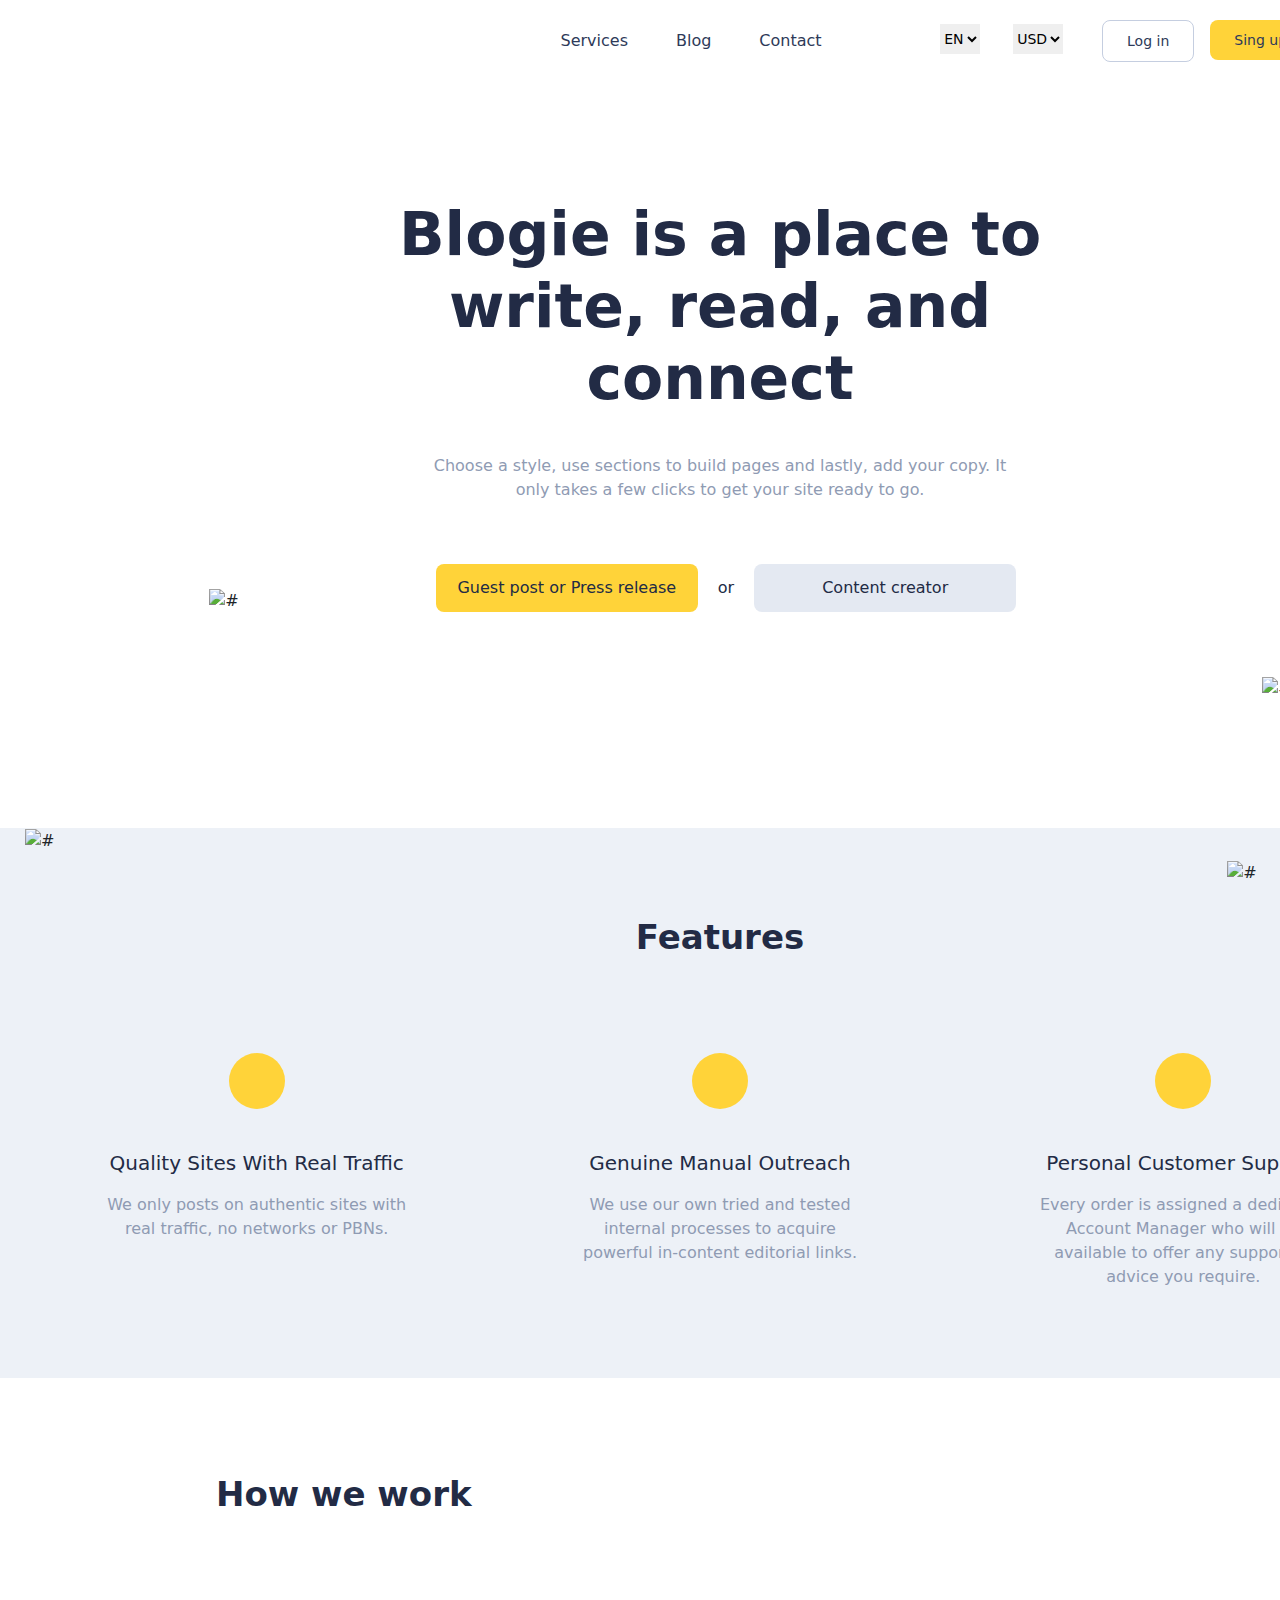
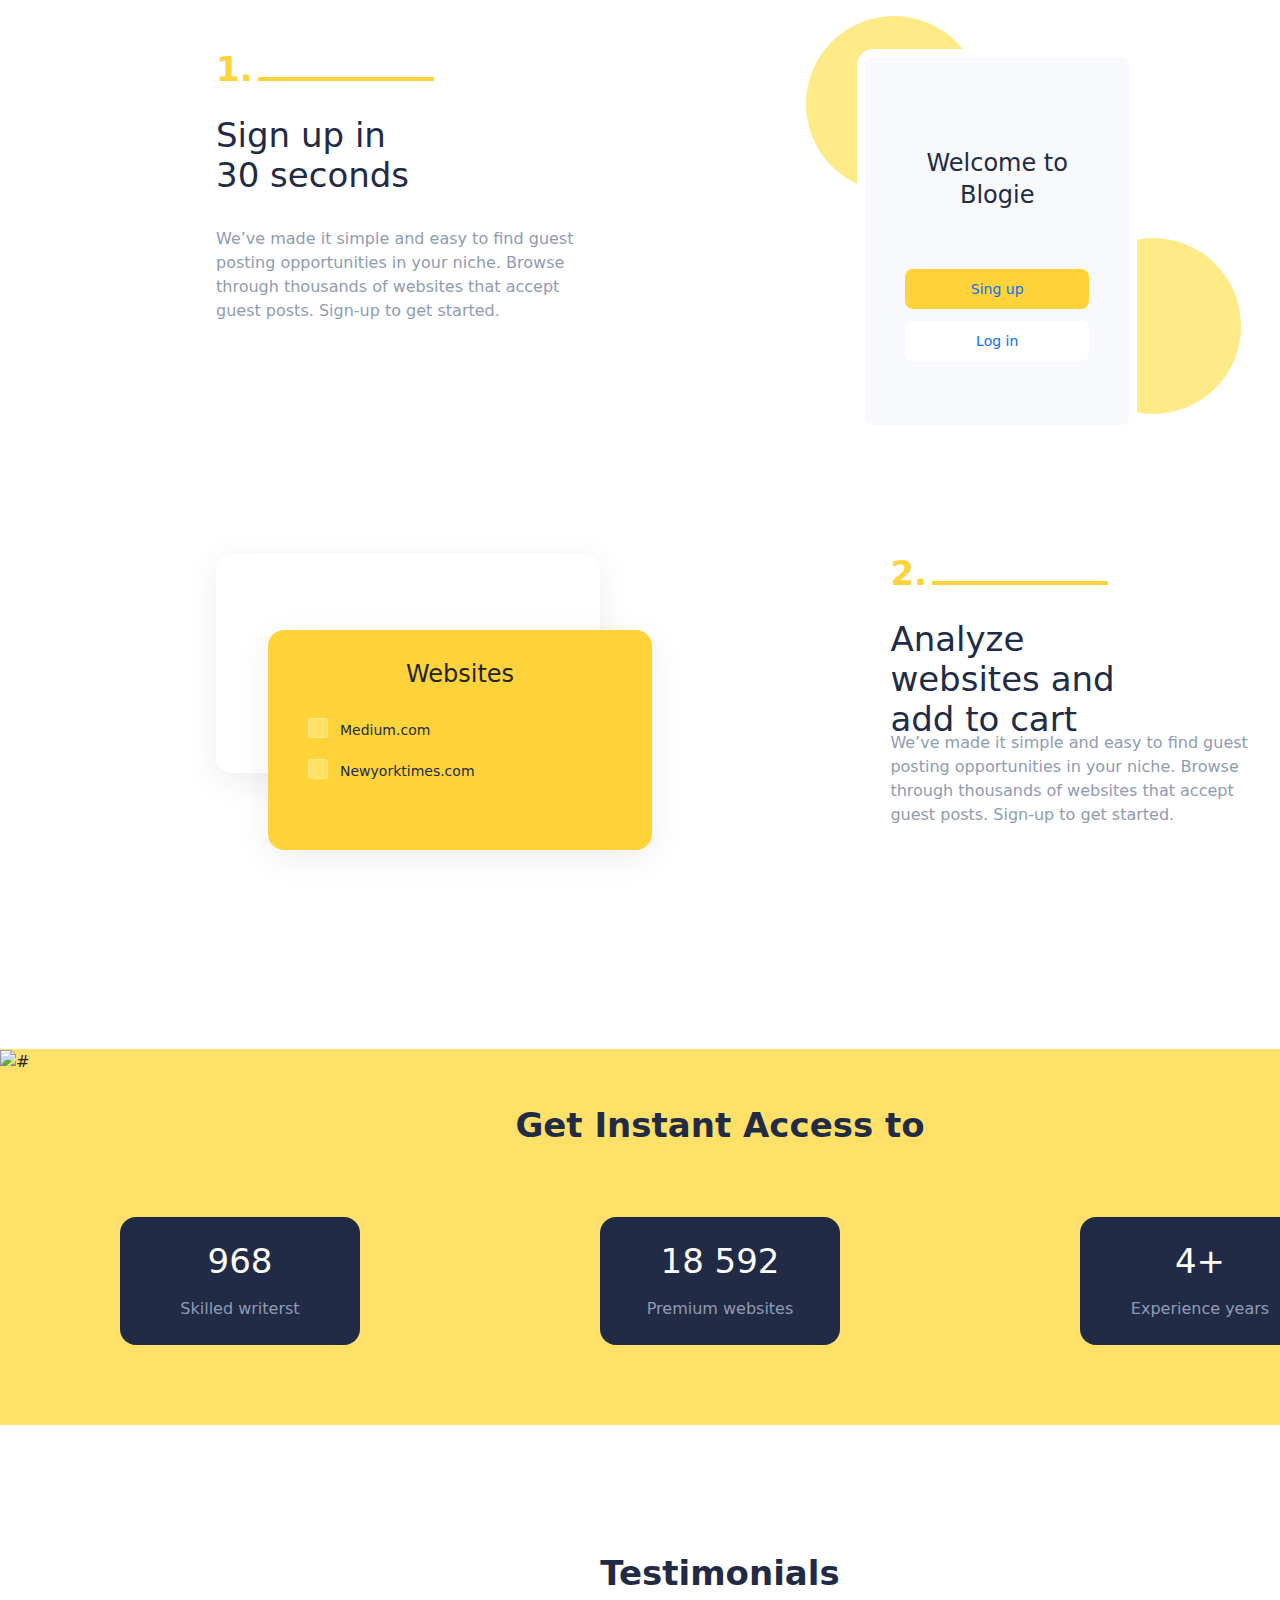
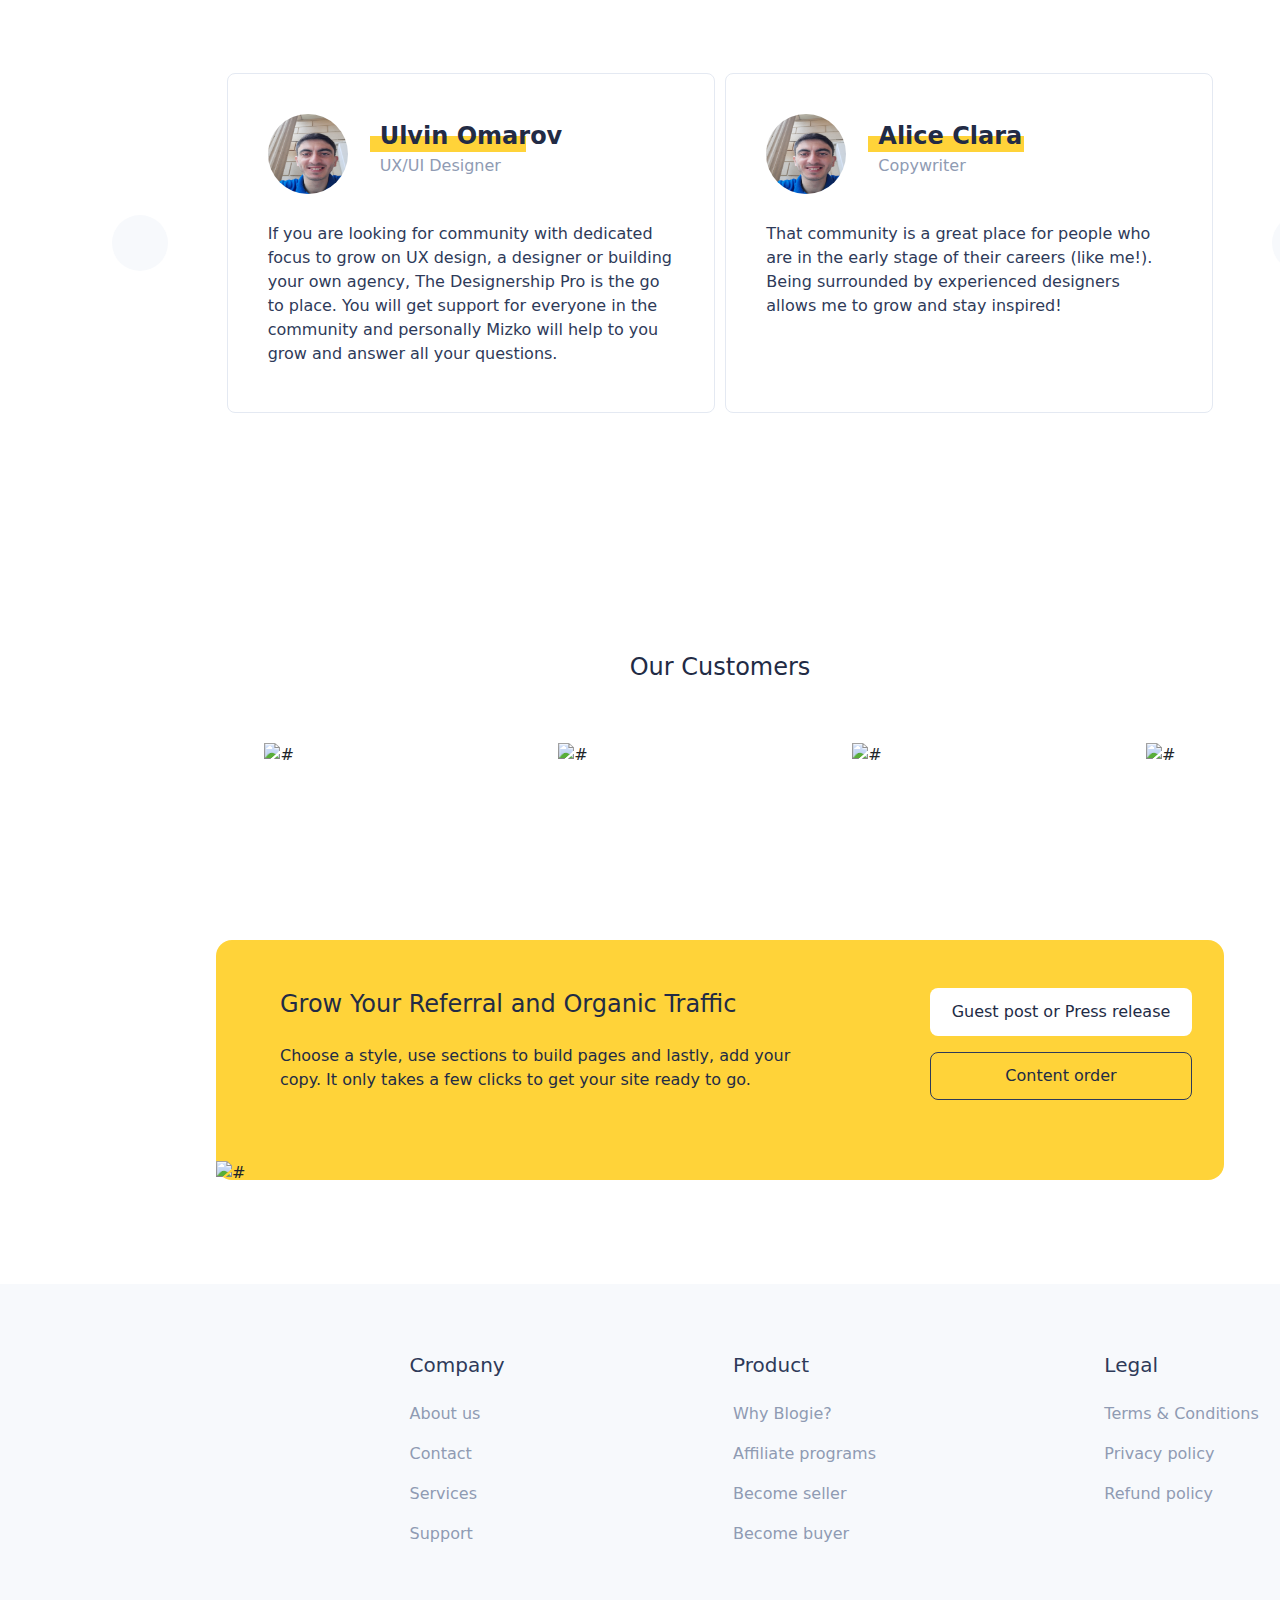
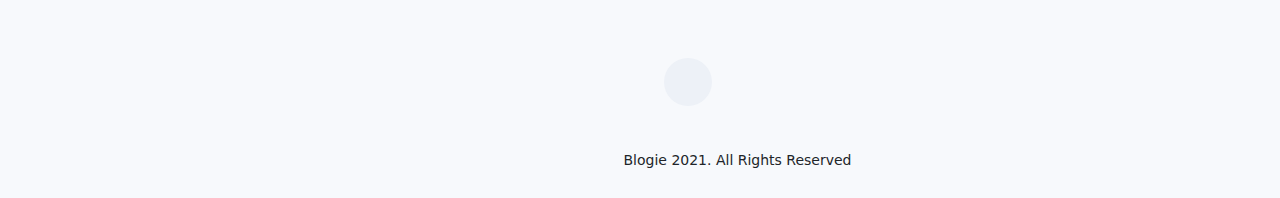
==== commit 13b043e3: "bootrtrap yuklenenden sonra ortaya cixan ferqlilikler aradan qaldirildi" ====
--- a/index.html
+++ b/index.html
@@ -4,8 +4,9 @@
     <meta charset="UTF-8">
     <meta http-equiv="X-UA-Compatible" content="IE=edge">
     <meta name="viewport" content="width=device-width, initial-scale=1.0">
-    <title>blog</title>
+    <title>BLOGIE</title>
     <link rel="stylesheet" href="./css/main.css">
+    <link rel="stylesheet" href="./css/bootstrap.min.css">
 </head>
 <body>
 
@@ -25,9 +26,9 @@
             </div>
             <div class="head__lang-money-box">
                 <select name="language" class="head__lang">
-                    <option value="">EN</option>
-                    <option value="">AZ</option>
-                    <option value="">TR</option>
+                    <option  value="en">EN</option>
+                    <option  value="az">AZ</option>
+                    <option  value="tr">TR</option>
                 </select>
                 <select name="language" class="head__money">
                     <option value="">USD</option>
@@ -94,6 +95,8 @@
                     <p class="feature__section-text">Every order is assigned a dedicated Account Manager who will be available to offer any support or advice you require.</p>
                 </div>
             </div>  
+            <div class="features__plusframe"><img src="./img/Frame 11.png" alt="#"></div>
+            <div class="features__vektor"><img src="./img/vektor.png" alt="#"></div>
     </div>
  </div>
 
@@ -176,6 +179,7 @@
                 <span class="access__info-text">Experience years</span>
             </div>
         </div>
+        <div class="access__vektor-yellow"><img src="./img/vektor-yellow.png" alt="#"></div>
     </div>
 
     <!-------------------  Testimonials ------------------->
@@ -190,8 +194,8 @@
             <button  class="testimonals__button"><span class="testimonals__icon-left"></span></button>
 
               <div class="testimonals__personinfobox">
-                <div class="testimonals__personinfobox-innerbox">
-                    <div class="testimonals__personpicture"><img src="./img/bag.png" alt="#"></div>
+                <div class="testimonals__personinfobox-profilbox">
+                    <div class="testimonals__personpicture"><img src="./img/profil.jpeg" alt="#"></div>
                     <div class="testimonals__name-job">
                         <h4 class="testimonals__personname">Ulvin Omarov</h4>
                         <span class="testimonals__personname-backcolor"></span>
@@ -209,8 +213,8 @@
               </div>
 
               <div class="testimonals__personinfobox">
-                <div class="testimonals__personinfobox-innerbox">
-                    <div class="testimonals__personpicture"><img src="./img/bag.png" alt="#"></div>
+                <div class="testimonals__personinfobox-profilbox">
+                    <div class="testimonals__personpicture"><img src="./img/profil.jpeg" alt="#"></div>
                     <div class="testimonals__name-job">
                         <h4 class="testimonals__personname">Alice Clara</h4>
                         <span class="testimonals__personname-backcolor"></span>
@@ -245,7 +249,7 @@
         <div><img src="./img/image 4.png" alt="#"></div>
     </div>
 
-    <!------------------   costumers  ------------------->
+    <!------------------   growtraffic  ------------------->
 
 
     <div class="growtraffic">
@@ -262,10 +266,11 @@
                 <li class="growtraffic__link"><a href="#">Content order</a></li>
             </ul>
           </div>
+          <div class="growtraffic__circle-img"><img src="./img/circle.png" alt="#"></div>
        </div>   
     </div>
 
-  <!------------------   costumers  ------------------->
+  <!------------------   footer ------------------->
 
   <div class="footer">
     <div class="footer__inner">
@@ -310,5 +315,7 @@
         <span class="footer__right-text">Blogie 2021. All Rights Reserved</span>
     </div>
   </div>
+
+  <script src="./js/bootstrap.bundle.min.js"></script>
 </body>
 </html>--- a/css/main.css
+++ b/css/main.css
@@ -15,7 +15,7 @@
 }
 
 a {
-  text-decoration: none;
+  text-decoration: none !important;
 }
 
 ul {
@@ -414,7 +414,7 @@
 .head .head__right-box {
   display: flex;
   justify-content: space-around;
-  align-items: center;
+  align-items: baseline;
 }
 
 .head .head__logo {
@@ -503,7 +503,7 @@
   margin-right: 16px;
   border: 1px solid #C5CEE0;
   width: 92px;
-  height: 40px;
+  line-height: 40px;
   display: inline-block;
   transition: 250ms all;
 }
@@ -517,7 +517,7 @@
 .head .head__login-singup-box ul .head__singup {
   background-color: #FFD339;
   width: 101px;
-  height: 40px;
+  line-height: 40px;
   display: inline-block;
   transition: 250ms all;
 }
@@ -546,6 +546,8 @@
 
 .header .header__title {
   width: 800px;
+  margin-bottom: 32px;
+  margin-top: 100px;
   text-align: center;
 }
 
@@ -641,6 +643,7 @@
 
 .features {
   text-align: center;
+  position: relative;
 }
 
 .features .features__container {
@@ -692,6 +695,20 @@
   line-height: 24px;
   color: #8F9BB3;
   margin-bottom: 64px;
+}
+
+.features .features__plusframe {
+  position: absolute;
+  width: 244px;
+  height: 114px;
+  top: 32px;
+  right: 76px;
+}
+
+.features .features__vektor {
+  position: absolute;
+  top: 0;
+  margin: auto;
 }
 
 .howwork__container > div {
@@ -1007,11 +1024,12 @@
 }
 
 .access {
-  background-color: #FFF2AF;
+  background-color: #FFE16A;
   text-align: center;
   padding-top: 56px;
   padding-bottom: 80px;
   height: 376px;
+  position: relative;
 }
 
 .access .access__title {
@@ -1030,6 +1048,7 @@
 }
 
 .access .access__info-inner {
+  z-index: 2;
   background-color: #222b45;
   border-radius: 16px;
   width: 240px;
@@ -1057,15 +1076,22 @@
   font-weight: 400;
 }
 
+.access .access__vektor-yellow {
+  z-index: 1;
+  position: absolute;
+  top: 0;
+}
+
 .testimonals .testimonals__container {
   padding: 128px 112px 104px 112px;
-  text-align: center;
+  text-align: left;
 }
 
 .testimonals .testimonals__container .testimonals__container-title {
   color: #222B45;
   line-height: 40px;
   margin-bottom: 80px;
+  text-align: center;
   font-style: normal;
   font-weight: 600;
   font-size: 34px;
@@ -1079,10 +1105,6 @@
 
 .testimonals .testimonals__container .testimonals__container-inner button:nth-of-type(1) {
   margin-right: 48px;
-}
-
-.testimonals .testimonals__container .testimonals__container-inner div:nth-of-type(1) {
-  margin-right: 32px;
 }
 
 .testimonals .testimonals__container .testimonals__container-inner button:nth-of-type(2) {
@@ -1098,6 +1120,12 @@
   display: flex;
   justify-content: center;
   align-items: center;
+  transition: 200ms all;
+}
+
+.testimonals .testimonals__container .testimonals__button:hover {
+  background-color: #8F9BB3;
+  color: white;
 }
 
 .testimonals .testimonals__container .testimonals__icon-right::before {
@@ -1111,73 +1139,76 @@
 }
 
 .testimonals .testimonals__container .testimonals__personinfobox {
-  display: flex;
-  justify-content: center;
-  flex-direction: column;
   background: #FFFFFF;
   border: 1px solid #E4E9F2;
   border-radius: 8px;
   padding: 40px;
   width: 488px;
   height: 340px;
+  display: flex;
+  flex-direction: column;
+  justify-content: left;
+}
+
+.testimonals .testimonals__container .testimonals__personinfobox .testimonals__personinfobox-profilbox {
+  display: flex;
+}
+
+.testimonals .testimonals__container .testimonals__personinfobox .testimonals__personinfobox-profilbox:nth-of-type(1) {
+  margin-bottom: 28px;
+}
+
+.testimonals .testimonals__container .testimonals__personinfobox .testimonals__personinfobox-profilbox .testimonals__personpicture {
+  width: 80px;
+  height: 80px;
+}
+
+.testimonals .testimonals__container .testimonals__personinfobox .testimonals__personinfobox-profilbox .testimonals__personpicture img {
+  width: 100%;
+  height: 100%;
+  border-radius: 50%;
+}
+
+.testimonals .testimonals__container .testimonals__personinfobox .testimonals__personinfobox-profilbox .testimonals__name-job {
+  margin-left: 32px;
+  position: relative;
+  display: flex;
+  flex-direction: column;
+  justify-content: end;
+}
+
+.testimonals .testimonals__container .testimonals__personinfobox .testimonals__personinfobox-profilbox .testimonals__name-job .testimonals__personname {
+  color: #222B45;
+  z-index: 2;
+  margin-bottom: 0;
+  font-style: normal;
+  font-size: 24px;
+  font-weight: 600;
+}
+
+.testimonals .testimonals__container .testimonals__personinfobox .testimonals__personinfobox-profilbox .testimonals__name-job .testimonals__personname-backcolor {
+  background-color: #FFD339;
+  width: 156px;
+  height: 16px;
+  display: inline-block;
+  bottom: 42px;
+  position: absolute;
+  z-index: 1;
+  left: -10px;
+}
+
+.testimonals .testimonals__container .testimonals__personinfobox .testimonals__personinfobox-profilbox .testimonals__name-job .testimonals__personjobname {
+  color: #8F9BB3;
+  margin-top: 3px;
+  line-height: 24px;
+  font-style: normal;
+  font-weight: 400;
+  font-size: 16px;
 }
 
 .testimonals .testimonals__container .testimonals__personinfobox .testimonals__personinfobox-innerbox {
   width: 408px;
   max-height: 144px;
-  display: flex;
-  justify-content: center;
-}
-
-.testimonals .testimonals__container .testimonals__personinfobox .testimonals__personinfobox-innerbox:nth-of-type(1) {
-  margin-bottom: 28px;
-}
-
-.testimonals .testimonals__container .testimonals__personinfobox .testimonals__personinfobox-innerbox .testimonals__personpicture {
-  width: 80px;
-  height: 80px;
-  border-radius: 50%;
-}
-
-.testimonals .testimonals__container .testimonals__personinfobox .testimonals__personinfobox-innerbox .testimonals__personpicture img {
-  width: 100%;
-  height: 100%;
-}
-
-.testimonals .testimonals__container .testimonals__personinfobox .testimonals__personinfobox-innerbox .testimonals__name-job {
-  margin-left: 24px;
-  position: relative;
-  display: flex;
-  flex-direction: column;
-  justify-content: center;
-}
-
-.testimonals .testimonals__container .testimonals__personinfobox .testimonals__personinfobox-innerbox .testimonals__name-job .testimonals__personname {
-  color: #222B45;
-  z-index: 2;
-  margin-left: 8px;
-  font-style: normal;
-  font-size: 24px;
-  font-weight: 600;
-}
-
-.testimonals .testimonals__container .testimonals__personinfobox .testimonals__personinfobox-innerbox .testimonals__name-job .testimonals__personname-backcolor {
-  background-color: #FFD339;
-  width: 156px;
-  height: 16px;
-  display: inline-block;
-  position: absolute;
-  z-index: 1;
-  margin-bottom: 14px;
-}
-
-.testimonals .testimonals__container .testimonals__personinfobox .testimonals__personinfobox-innerbox .testimonals__name-job .testimonals__personjobname {
-  color: #8F9BB3;
-  line-height: 24px;
-  margin-top: 7px;
-  font-style: normal;
-  font-weight: 400;
-  font-size: 16px;
 }
 
 .testimonals .testimonals__container .testimonals__personinfobox .testimonals__personinfobox-innerbox .testimonals__personabout {
@@ -1203,9 +1234,14 @@
   justify-content: space-evenly;
 }
 
+.growtraffic {
+  position: relative;
+}
+
 .growtraffic .growtraffic__container {
+  border-radius: 16px;
   background-color: #FFD339;
-  padding: 44px 68px;
+  padding: 48px 64px 64px 64px;
   display: flex;
   margin: 173px 216px 104px 216px;
 }
@@ -1270,6 +1306,12 @@
   border-color: white;
 }
 
+.growtraffic .growtraffic__container .growtraffic__circle-img {
+  position: absolute;
+  bottom: -5px;
+  margin-left: -64px;
+}
+
 .footer {
   background: #F7F9FC;
   padding: 67px 67px 26px 67px;
@@ -1279,6 +1321,10 @@
   display: flex;
   margin-bottom: 96px;
   justify-content: space-around;
+}
+
+.footer .footer__inner ul {
+  padding-left: 0;
 }
 
 .footer .footer__inner .footer__title {
@@ -1303,7 +1349,7 @@
 }
 
 .footer .footer__inner a:hover {
-  text-decoration: underline gray 1px;
+  text-decoration: underline gray 1px !important;
   color: #034ae3;
 }
 
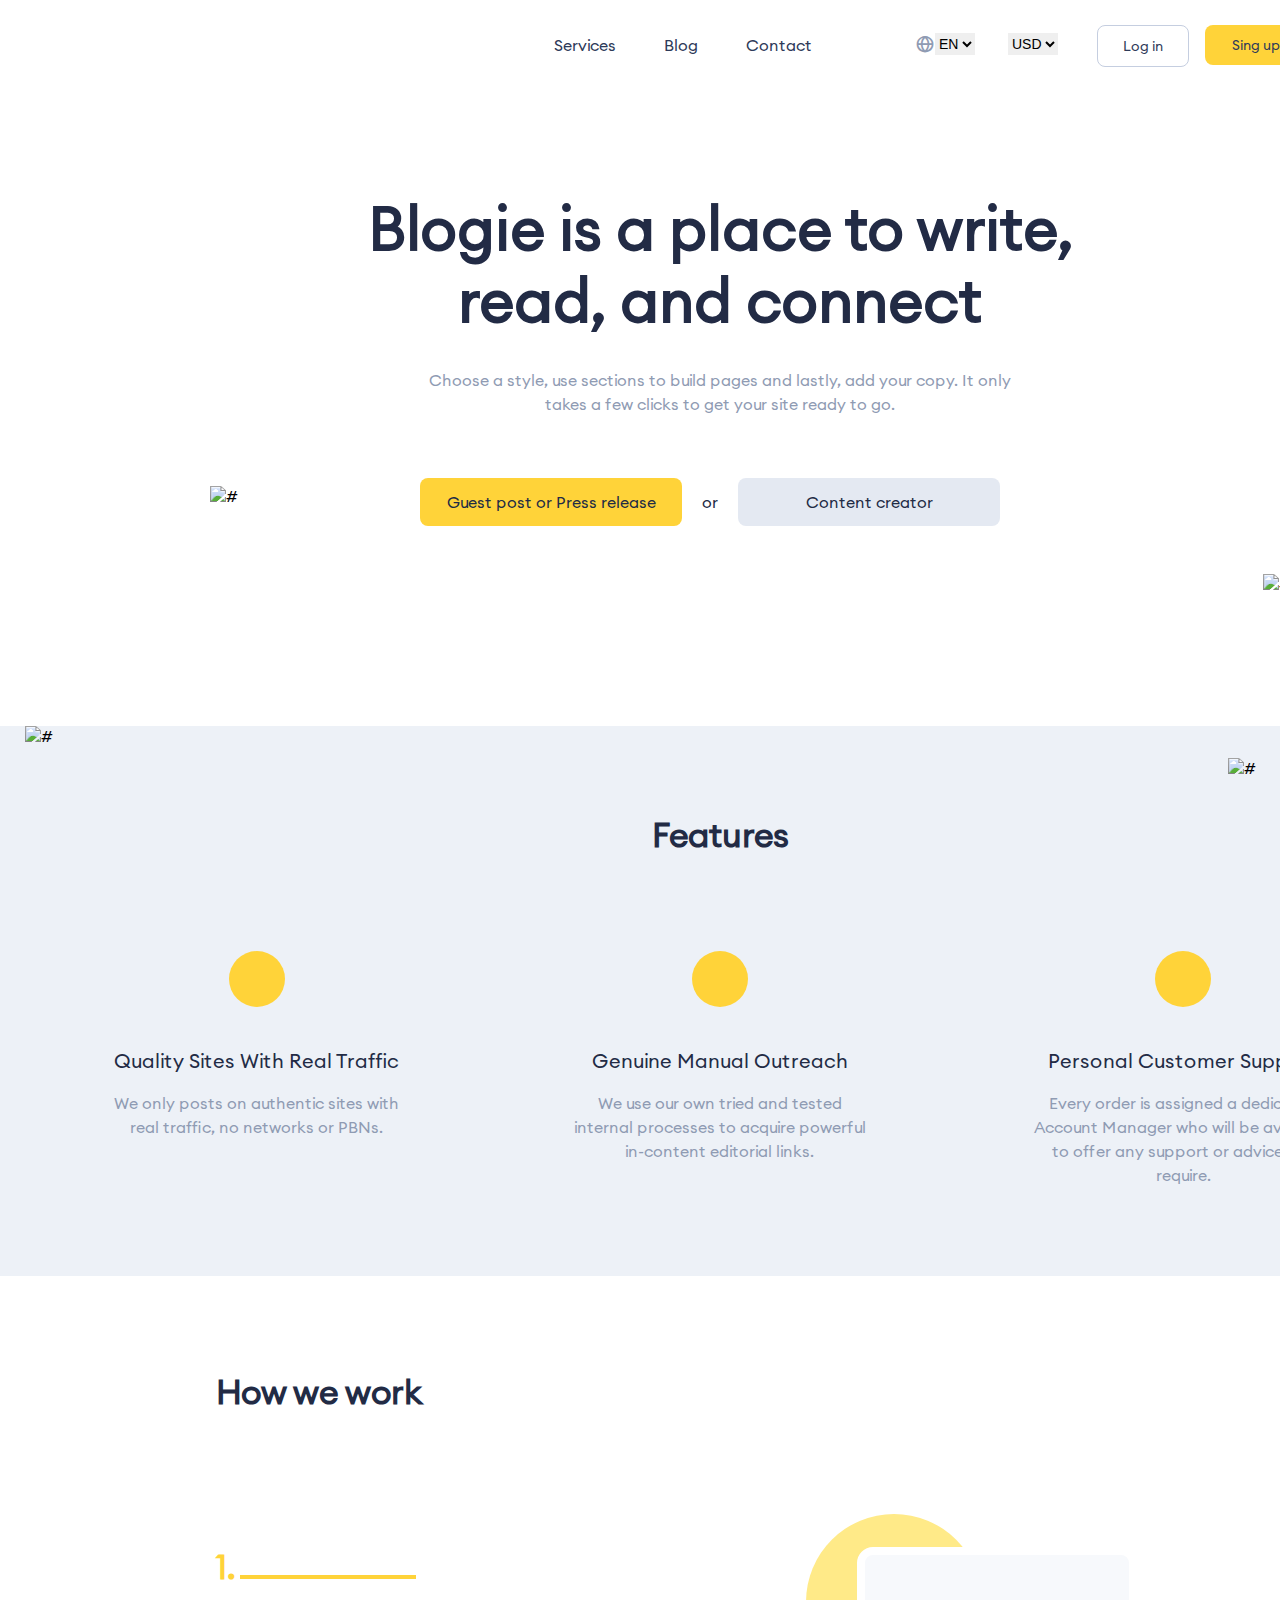
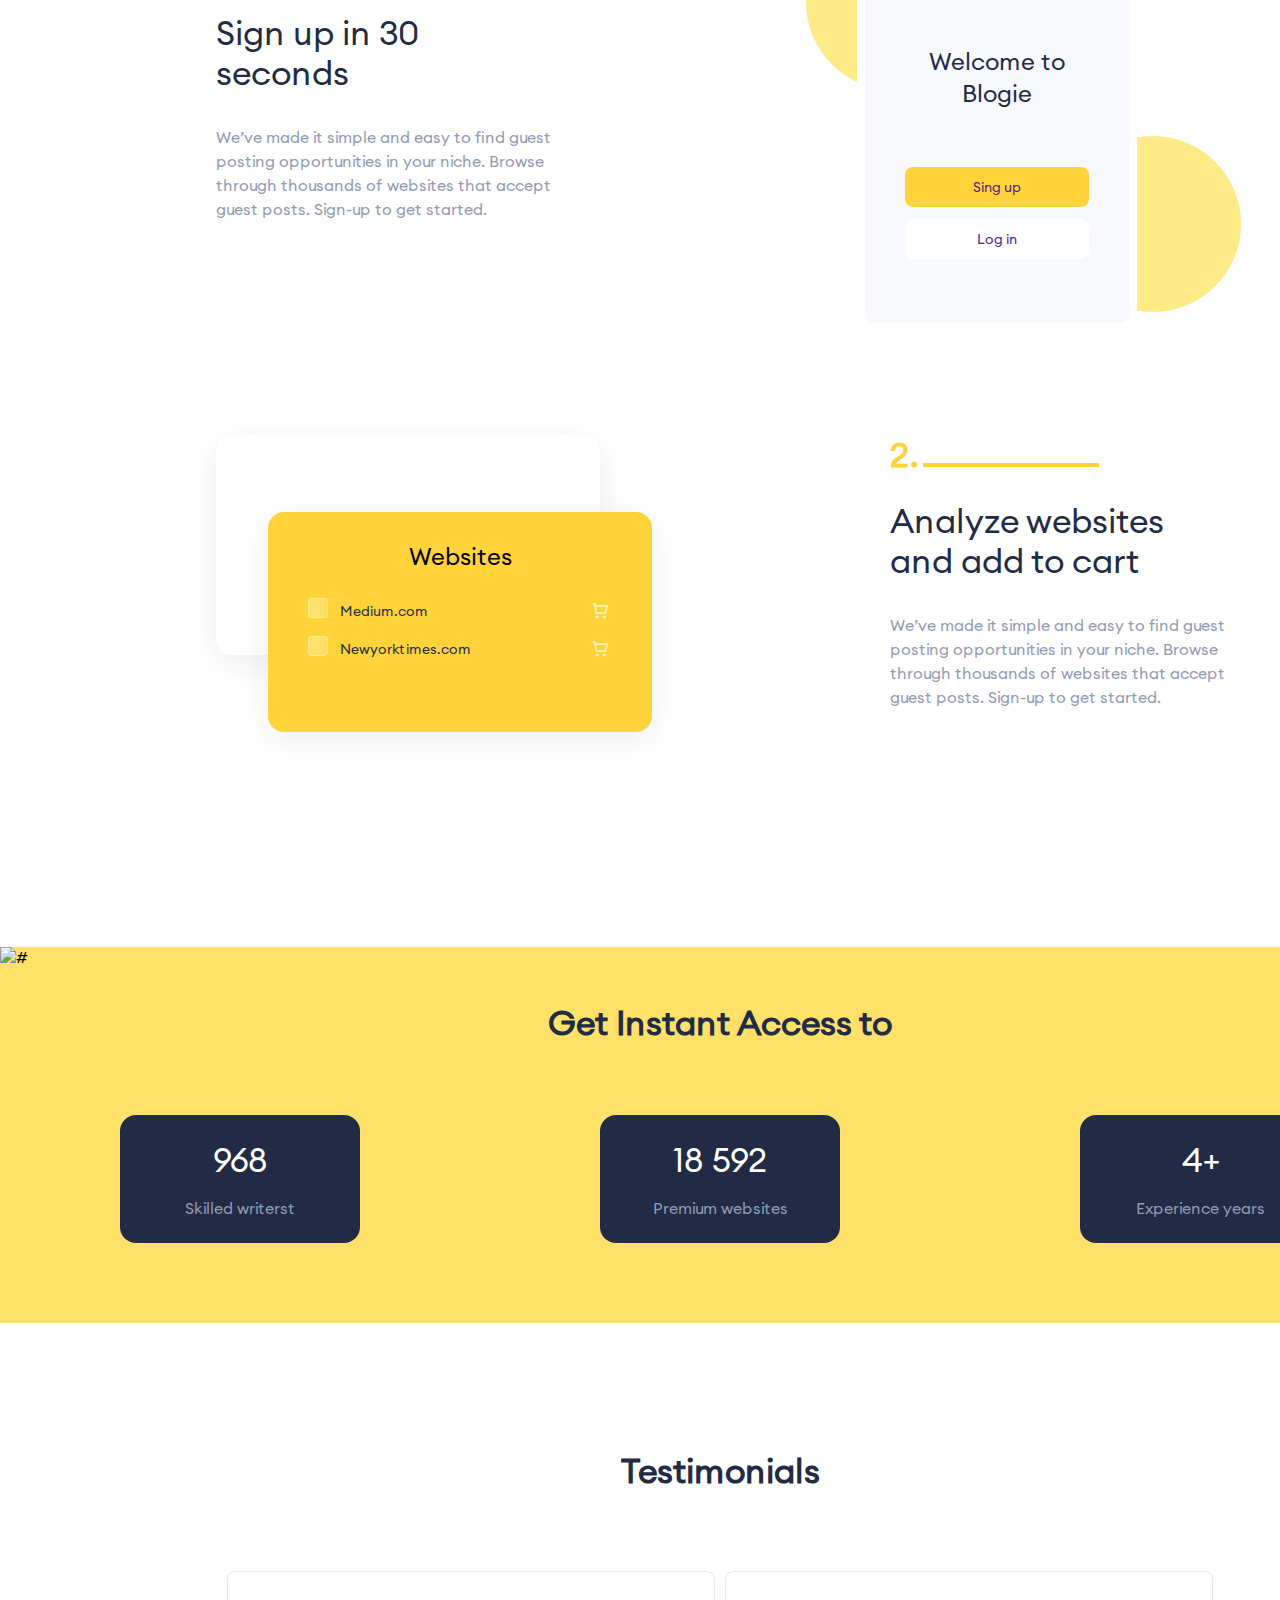
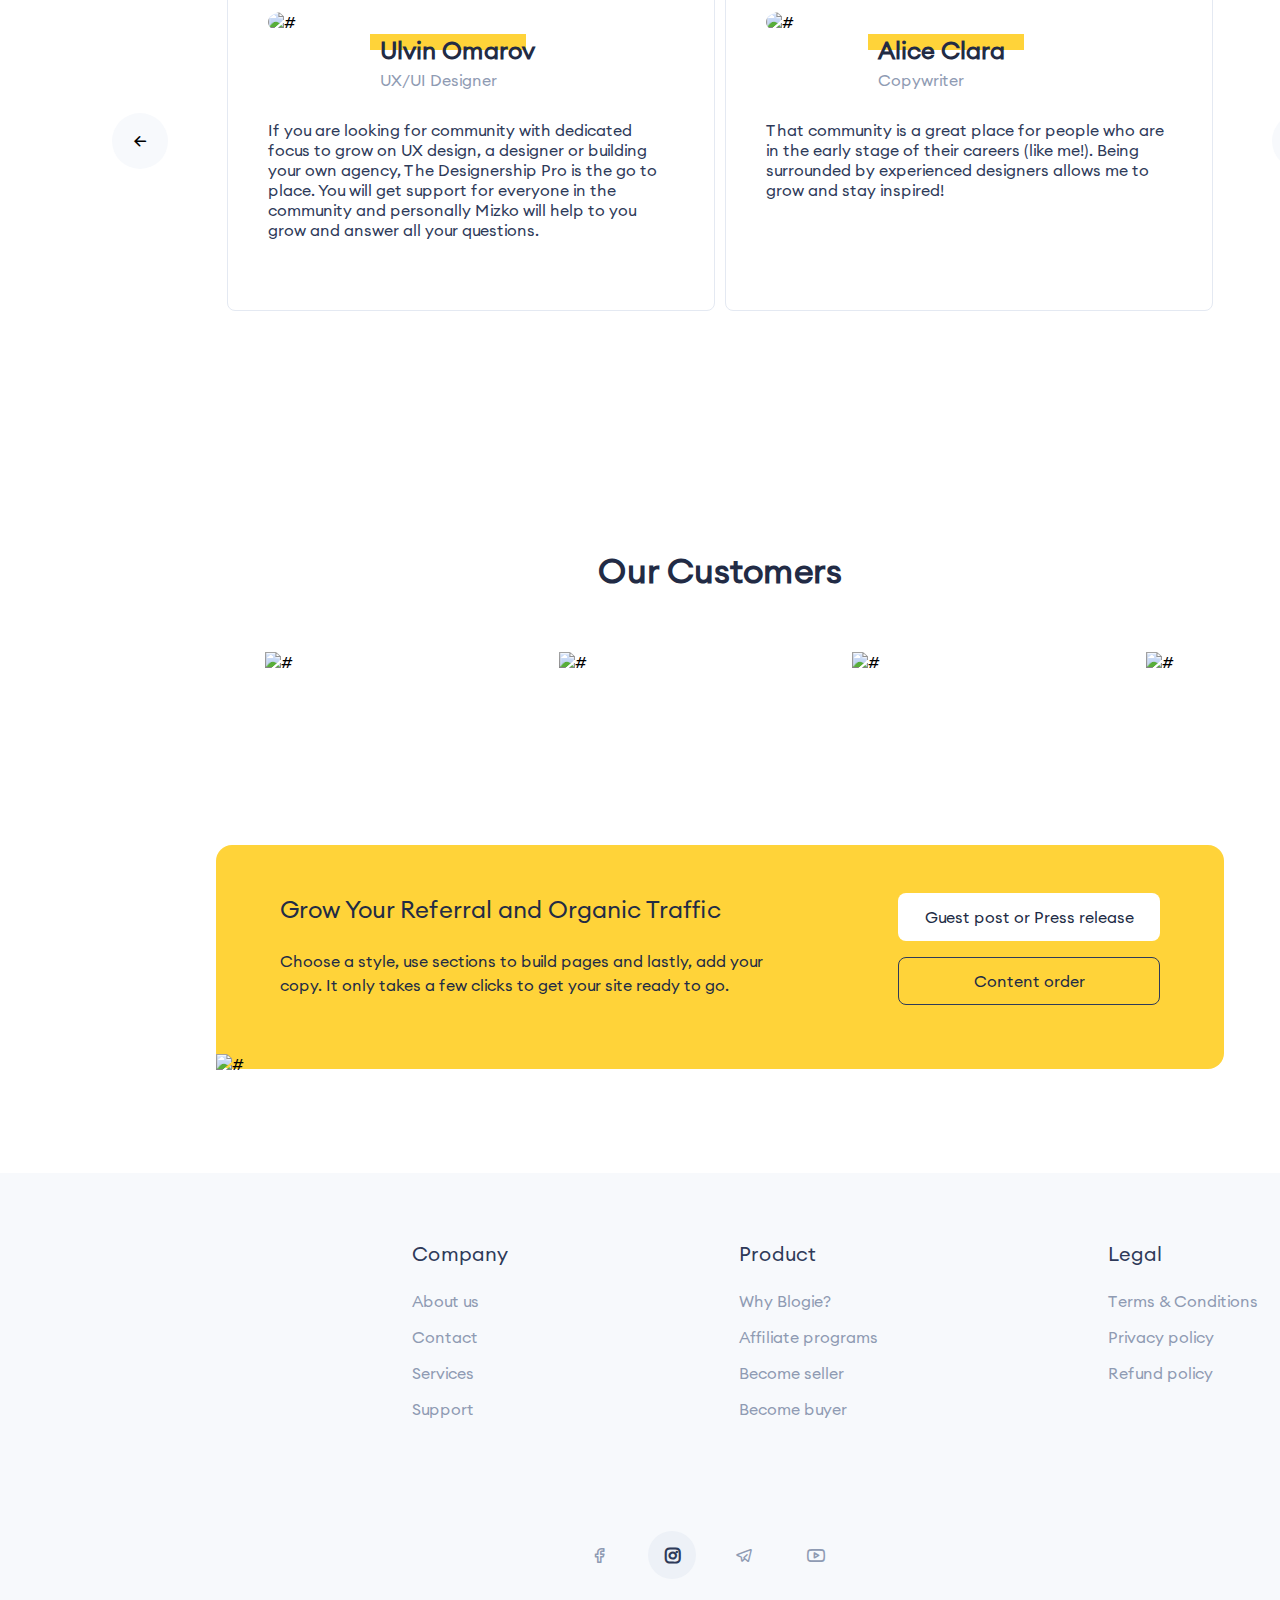
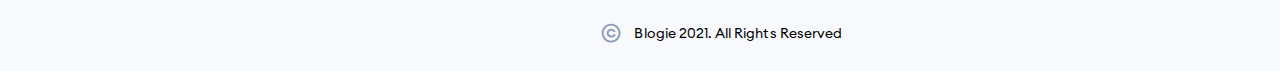
==== commit d52c0af9: "assets/css/main.css css/main.css" ====
--- a/index.html
+++ b/index.html
@@ -5,8 +5,8 @@
     <meta http-equiv="X-UA-Compatible" content="IE=edge">
     <meta name="viewport" content="width=device-width, initial-scale=1.0">
     <title>BLOGIE</title>
-    <link rel="stylesheet" href="./css/main.css">
-    <link rel="stylesheet" href="./css/bootstrap.min.css">
+    <link rel="stylesheet" href="/css/main.css">
+    <link rel="stylesheet" href="assets/css/bootstrap.min.css">
 </head>
 <body>
 
@@ -14,13 +14,13 @@
 
     <div class="head">
         <div class="head__logo">
-           <a href=""><img src="./img/Logo.png" alt=""></a>
+           <a href=""><img src="assets/img/Logo.png" alt=""></a>
         </div>
        <div class="head__right-box">
             <div class="head__menu">
                 <ul class="head__menu-ul">
                     <li><a href="">Services</a></li>
-                    <li><a href="">Blog</a></li>
+                    <li><a href="blog.html">Blog</a></li>
                     <li><a href="">Contact</a></li>
                 </ul>
             </div>
@@ -65,9 +65,9 @@
                 <li class="header__createcontent"><a href="">Content creator</a></li>
             </ul>
            </div>
-           <div class="header__left-img"><img src="./img/Frame 10.png" alt="#"></div>
-           <div class="header__right-img"><img src="./img/Group 5426.png" alt="#"></div>
-           <div class="header__plus-img"><img src="./img/plus.png" alt=""></div>
+           <div class="header__left-img"><img src="assets/img/Frame 10.png" alt="#"></div>
+           <div class="header__right-img"><img src="assets/img/Group 5426.png" alt="#"></div>
+           <div class="header__plus-img"><img src="assets/img/plus.png" alt=""></div>
       </div>   
     </div>
 
@@ -80,23 +80,23 @@
         <h3 class="features__title">Features</h3>
             <div class="features__container-innerboxs">
                 <div class="features__section">
-                    <span class="features__logo"><img src="./img/emoji.png" alt=""></span>
+                    <span class="features__logo"><img src="assets/img/emoji.png" alt=""></span>
                     <h4 class="feature__section-title">Quality Sites With Real Traffic</h4>
                     <p class="feature__section-text">We only posts on authentic sites with real traffic, no networks or PBNs.</p>
                 </div>
                 <div class="features__section">
-                    <span class="features__logo"><img src="./img/home-emoji.png" alt=""></span>
+                    <span class="features__logo"><img src="assets/img/home-emoji.png" alt=""></span>
                     <h4 class="feature__section-title">Genuine Manual Outreach</h4>
                     <p class="feature__section-text" >We use our own tried and tested internal processes to acquire powerful in-content editorial links.</p>
                 </div>
                 <div class="features__section">
-                    <span class="features__logo"><img src="./img/bag.png" alt=""></span>
+                    <span class="features__logo"><img src="assets/img/bag.png" alt=""></span>
                     <h4 class="feature__section-title">Personal Customer Support</h4>
                     <p class="feature__section-text">Every order is assigned a dedicated Account Manager who will be available to offer any support or advice you require.</p>
                 </div>
             </div>  
-            <div class="features__plusframe"><img src="./img/Frame 11.png" alt="#"></div>
-            <div class="features__vektor"><img src="./img/vektor.png" alt="#"></div>
+            <div class="features__plusframe"><img src="assets/img/Frame 11.png" alt="#"></div>
+            <div class="features__vektor"><img src="assets/img/vektor.png" alt="#"></div>
     </div>
  </div>
 
@@ -118,7 +118,7 @@
         </div>
 
         <div class="howwork__righttopbox">
-            <div class="howwork__righttopbox-ellipse" id="howwork__ellipse1"><img src="./img/Ellipse.png" alt=""></div>
+            <div class="howwork__righttopbox-ellipse" id="howwork__ellipse1"><img src="assets/img/Ellipse.png" alt=""></div>
             <div class="howwork__signupbox">
                 <h4 class="howwork__signupbox-title">Welcome to Blogie</h4>
                 <ul class="howwork__linkbox">
@@ -126,7 +126,7 @@
                     <li><a href="" class="howwork__link">Log in</a></li>
                 </ul>
             </div>
-            <div class="howwork__righttopbox-ellipse" id="howwork__ellipse2"><img src="./img/Ellipse.png" alt=""></div>
+            <div class="howwork__righttopbox-ellipse" id="howwork__ellipse2"><img src="assets/img/Ellipse.png" alt=""></div>
         </div>
 
         <div class="howwork__leftbottombox">
@@ -179,7 +179,7 @@
                 <span class="access__info-text">Experience years</span>
             </div>
         </div>
-        <div class="access__vektor-yellow"><img src="./img/vektor-yellow.png" alt="#"></div>
+        <div class="access__vektor-yellow"><img src="assets/img/vektor-yellow.png" alt="#"></div>
     </div>
 
     <!-------------------  Testimonials ------------------->
@@ -195,7 +195,7 @@
 
               <div class="testimonals__personinfobox">
                 <div class="testimonals__personinfobox-profilbox">
-                    <div class="testimonals__personpicture"><img src="./img/profil.jpeg" alt="#"></div>
+                    <div class="testimonals__personpicture"><img src="assets/img/profil.jpeg" alt="#"></div>
                     <div class="testimonals__name-job">
                         <h4 class="testimonals__personname">Ulvin Omarov</h4>
                         <span class="testimonals__personname-backcolor"></span>
@@ -214,7 +214,7 @@
 
               <div class="testimonals__personinfobox">
                 <div class="testimonals__personinfobox-profilbox">
-                    <div class="testimonals__personpicture"><img src="./img/profil.jpeg" alt="#"></div>
+                    <div class="testimonals__personpicture"><img src="assets/img/profil.jpeg" alt="#"></div>
                     <div class="testimonals__name-job">
                         <h4 class="testimonals__personname">Alice Clara</h4>
                         <span class="testimonals__personname-backcolor"></span>
@@ -243,10 +243,10 @@
         <h4>Our Customers</h4>
     </div>    
     <div class="costumers-logo-box"> 
-        <div><img src="./img/image 1.png" alt="#"></div>
-        <div><img src="./img/image 2.png" alt="#"></div>
-        <div><img src="./img/image 3.png" alt="#"></div>
-        <div><img src="./img/image 4.png" alt="#"></div>
+        <div><img src="assets/img/image 1.png" alt="#"></div>
+        <div><img src="assets/img/image 2.png" alt="#"></div>
+        <div><img src="assets/img/image 3.png" alt="#"></div>
+        <div><img src="assets/img/image 4.png" alt="#"></div>
     </div>
 
     <!------------------   growtraffic  ------------------->
@@ -266,17 +266,17 @@
                 <li class="growtraffic__link"><a href="#">Content order</a></li>
             </ul>
           </div>
-          <div class="growtraffic__circle-img"><img src="./img/circle.png" alt="#"></div>
+          <div class="growtraffic__circle-img"><img src="assets/img/circle.png" alt="#"></div>
        </div>   
     </div>
 
   <!------------------   footer ------------------->
 
-  <div class="footer">
-    <div class="footer__inner">
-        <div class="footer__logo"><a href=""><img src="./img/Logo.png" alt=""></a></div>
-        <div class="footer__company">
-            <h3 class="footer__title">Company</h3>
+  <footer>
+    <div class="ftr__inner">
+        <div class="ftr__logo"><a href=""><img src="assets/img/Logo.png" alt=""></a></div>
+        <div class="ftr__company">
+            <h3 class="ftr__title">Company</h3>
            <ul>
             <li><a href="">About us</a></li>
             <li><a href="">Contact</a></li>
@@ -284,8 +284,8 @@
             <li><a href="">Support</a></li>
            </ul>
         </div>
-        <div class="footer__product">
-            <h3 class="footer__title">Product</h3>
+        <div class="ftr__product">
+            <h3 class="ftr__title">Product</h3>
            <ul>
             <li><a href="">Why Blogie?</a></li>
             <li><a href="">Affiliate programs</a></li>
@@ -293,8 +293,8 @@
             <li><a href="">Become buyer</a></li>
            </ul>
         </div>
-        <div class="footer__legal">
-            <h3 class="footer__title">Legal</h3>
+        <div class="ftr__legal">
+            <h3 class="ftr__title">Legal</h3>
            <ul>
             <li><a href="">Terms & Conditions</a></li>
             <li><a href="">Privacy policy</a></li>
@@ -302,20 +302,20 @@
            </ul>
         </div>
     </div>
-    <div class="footer__icon">
+    <div class="ftr__icon">
         <ul>
-            <li><a href=""><i class="footer__facebook-icon"></i> </a></li>
-            <li><a href=""><i class="footer__instagram-icon"></i> </a></li>
-            <li><a href=""><i class="footer__twitter-icon"></i> </a></li>
-            <li><a href=""><i class="footer__youtube-icon"></i> </a></li>
+            <li><a href=""><i class="ftr__facebook-icon"></i> </a></li>
+            <li><a href=""><i class="ftr__instagram-icon"></i> </a></li>
+            <li><a href=""><i class="ftr__twitter-icon"></i> </a></li>
+            <li><a href=""><i class="ftr__youtube-icon"></i> </a></li>
         </ul>
     </div>
-    <div class="footer__rightabout-box">
-        <span class="footer__copyright-icon"><i></i></span>
-        <span class="footer__right-text">Blogie 2021. All Rights Reserved</span>
-    </div>
-  </div>
-
-  <script src="./js/bootstrap.bundle.min.js"></script>
+    <div class="ftr__rightabout-box">
+        <span class="ftr__copyright-icon"><i></i></span>
+        <span class="ftr__right-text">Blogie 2021. All Rights Reserved</span>
+    </div>
+  </footer>
+
+  <script src="assets/js/bootstrap.bundle.min.js"></script>
 </body>
 </html>--- a/css/main.css
+++ b/css/main.css
@@ -99,7 +99,6 @@
   font-family: "icon";
   font-style: normal;
   font-weight: normal;
-  speak: never;
   display: inline-block;
   text-decoration: inherit;
   width: 1em;
@@ -155,7 +154,6 @@
   font-family: "icon";
   font-style: normal;
   font-weight: normal;
-  speak: never;
   display: inline-block;
   text-decoration: inherit;
   width: 1em;
@@ -211,7 +209,6 @@
   font-family: "copy";
   font-style: normal;
   font-weight: normal;
-  speak: never;
   display: inline-block;
   text-decoration: inherit;
   width: 1em;
@@ -262,7 +259,6 @@
   font-family: "shopping";
   font-style: normal;
   font-weight: normal;
-  speak: never;
   display: inline-block;
   text-decoration: inherit;
   width: 1em;
@@ -313,7 +309,6 @@
   font-family: "check";
   font-style: normal;
   font-weight: normal;
-  speak: never;
   display: inline-block;
   text-decoration: inherit;
   width: 1em;
@@ -374,7 +369,6 @@
   font-family: "globe";
   font-style: normal;
   font-weight: normal;
-  speak: never;
   display: inline-block;
   text-decoration: inherit;
   width: 1em;
@@ -403,12 +397,117 @@
 }
 
 /* '' */
+@font-face {
+  font-family: 'eye';
+  src: url("../font/eye.eot?63146936");
+  src: url("../font/eye.eot?63146936#iefix") format("embedded-opentype"), url("../font/eye.woff2?63146936") format("woff2"), url("../font/eye.woff?63146936") format("woff"), url("../font/eye.ttf?63146936") format("truetype"), url("../font/eye.svg?63146936#eye") format("svg");
+  font-weight: normal;
+  font-style: normal;
+}
+
+/* Chrome hack: SVG is rendered more smooth in Windozze. 100% magic, uncomment if you need it. */
+/* Note, that will break hinting! In other OS-es font will be not as sharp as it could be */
+/*
+  @media screen and (-webkit-min-device-pixel-ratio:0) {
+    @font-face {
+      font-family: 'eye';
+      src: url('../font/eye.svg?63146936#eye') format('svg');
+    }
+  }
+  */
+[class^="icon-"]:before, [class*=" icon-"]:before {
+  font-family: "eye";
+  font-style: normal;
+  font-weight: normal;
+  display: inline-block;
+  text-decoration: inherit;
+  width: 1em;
+  margin-right: .2em;
+  text-align: center;
+  /* opacity: .8; */
+  /* For safety - reset parent styles, that can break glyph codes*/
+  font-variant: normal;
+  text-transform: none;
+  /* fix buttons height, for twitter bootstrap */
+  line-height: 1em;
+  /* Animation center compensation - margins should be symmetric */
+  /* remove if not needed */
+  margin-left: .2em;
+  /* you can be more comfortable with increased icons size */
+  /* font-size: 120%; */
+  /* Font smoothing. That was taken from TWBS */
+  -webkit-font-smoothing: antialiased;
+  -moz-osx-font-smoothing: grayscale;
+  /* Uncomment for 3D effect */
+  /* text-shadow: 1px 1px 1px rgba(127, 127, 127, 0.3); */
+}
+
+.icon-icon:before {
+  content: '\e836';
+}
+
+/* '' */
+@font-face {
+  font-family: 'left-right-arrow';
+  src: url("../font/left-right-arrow.eot?85513183");
+  src: url("../font/left-right-arrow.eot?85513183#iefix") format("embedded-opentype"), url("../font/left-right-arrow.woff2?85513183") format("woff2"), url("../font/left-right-arrow.woff?85513183") format("woff"), url("../font/left-right-arrow.ttf?85513183") format("truetype"), url("../font/left-right-arrow.svg?85513183#left-right-arrow") format("svg");
+  font-weight: normal;
+  font-style: normal;
+}
+
+/* Chrome hack: SVG is rendered more smooth in Windozze. 100% magic, uncomment if you need it. */
+/* Note, that will break hinting! In other OS-es font will be not as sharp as it could be */
+/*
+  @media screen and (-webkit-min-device-pixel-ratio:0) {
+    @font-face {
+      font-family: 'left-right-arrow';
+      src: url('../font/left-right-arrow.svg?85513183#left-right-arrow') format('svg');
+    }
+  }
+  */
+[class^="icon-"]:before, [class*=" icon-"]:before {
+  font-family: "left-right-arrow";
+  font-style: normal;
+  font-weight: normal;
+  display: inline-block;
+  text-decoration: inherit;
+  width: 1em;
+  margin-right: .2em;
+  text-align: center;
+  /* opacity: .8; */
+  /* For safety - reset parent styles, that can break glyph codes*/
+  font-variant: normal;
+  text-transform: none;
+  /* fix buttons height, for twitter bootstrap */
+  line-height: 1em;
+  /* Animation center compensation - margins should be symmetric */
+  /* remove if not needed */
+  margin-left: .2em;
+  /* you can be more comfortable with increased icons size */
+  /* font-size: 120%; */
+  /* Font smoothing. That was taken from TWBS */
+  -webkit-font-smoothing: antialiased;
+  -moz-osx-font-smoothing: grayscale;
+  /* Uncomment for 3D effect */
+  /* text-shadow: 1px 1px 1px rgba(127, 127, 127, 0.3); */
+}
+
+.icon-left:before {
+  content: '\e837';
+}
+
+/* '' */
+.icon-right:before {
+  content: '\e839';
+}
+
+/* '' */
 .head {
-  font-weight: 400;
-  padding: 20px 5px;
+  margin-top: 25px;
+  font-weight: 400;
   display: flex;
   justify-content: space-around;
-  align-items: center;
+  align-items: baseline;
 }
 
 .head .head__right-box {
@@ -433,10 +532,12 @@
 .head .head__menu .head__menu-ul {
   list-style: none;
   display: flex;
+  margin-bottom: 0;
 }
 
 .head .head__menu .head__menu-ul li {
   margin-right: 48px;
+  height: 59px;
 }
 
 .head .head__menu .head__menu-ul li a {
@@ -1312,22 +1413,22 @@
   margin-left: -64px;
 }
 
-.footer {
+footer {
   background: #F7F9FC;
   padding: 67px 67px 26px 67px;
 }
 
-.footer .footer__inner {
+footer .ftr__inner {
   display: flex;
   margin-bottom: 96px;
   justify-content: space-around;
 }
 
-.footer .footer__inner ul {
+footer .ftr__inner ul {
   padding-left: 0;
 }
 
-.footer .footer__inner .footer__title {
+footer .ftr__inner .ftr__title {
   color: #2E3A59;
   line-height: 28px;
   margin-bottom: 23px;
@@ -1335,11 +1436,11 @@
   font-size: 20px;
 }
 
-.footer .footer__inner li {
+footer .ftr__inner li {
   margin-bottom: 16px;
 }
 
-.footer .footer__inner a {
+footer .ftr__inner a {
   color: #8F9BB3;
   transition: 250ms all !important;
   display: inline-block;
@@ -1348,18 +1449,18 @@
   font-size: 16px;
 }
 
-.footer .footer__inner a:hover {
+footer .ftr__inner a:hover {
   text-decoration: underline gray 1px !important;
   color: #034ae3;
 }
 
-.footer .footer__icon ul {
+footer .ftr__icon ul {
   display: flex;
   justify-content: center;
   margin-bottom: 42px;
 }
 
-.footer .footer__icon ul li {
+footer .ftr__icon ul li {
   display: flex;
   text-align: center;
   align-items: center;
@@ -1369,12 +1470,12 @@
   width: 48px;
 }
 
-.footer .footer__icon ul li i {
+footer .ftr__icon ul li i {
   color: #8F9BB3;
   font-size: 18px;
 }
 
-.footer .footer__icon ul li a {
+footer .ftr__icon ul li a {
   width: 100%;
   height: 100%;
   display: inline-block;
@@ -1385,51 +1486,51 @@
   transition: 300ms;
 }
 
-.footer .footer__icon ul li a:hover {
+footer .ftr__icon ul li a:hover {
   background-color: #f9fd7b;
 }
 
-.footer .footer__icon ul li a:hover i {
+footer .ftr__icon ul li a:hover i {
   color: rgba(0, 0, 0, 0.9);
 }
 
-.footer .footer__icon ul li:nth-child(2) {
+footer .ftr__icon ul li:nth-child(2) {
   background-color: #EDF1F7;
   border-radius: 50%;
 }
 
-.footer .footer__icon ul li:nth-child(2) i {
+footer .ftr__icon ul li:nth-child(2) i {
   color: #2E3A59;
   font-weight: 600;
 }
 
-.footer .footer__icon .footer__facebook-icon::before {
+footer .ftr__icon .ftr__facebook-icon::before {
   font-family: "icon";
   content: '\e806';
 }
 
-.footer .footer__icon .footer__instagram-icon::before {
+footer .ftr__icon .ftr__instagram-icon::before {
   content: '\f16d';
   font-family: "icon";
 }
 
-.footer .footer__icon .footer__twitter-icon::before {
+footer .ftr__icon .ftr__twitter-icon::before {
   content: '\e81c';
   font-family: "icon2";
 }
 
-.footer .footer__icon .footer__youtube-icon::before {
+footer .ftr__icon .ftr__youtube-icon::before {
   content: '\e818';
   font-family: "icon2";
 }
 
-.footer__rightabout-box {
+.ftr__rightabout-box {
   display: flex;
   justify-content: center;
   align-items: center;
 }
 
-.footer__rightabout-box i::before {
+.ftr__rightabout-box i::before {
   content: '\e825';
   font-family: "copy";
   font-weight: 600;
@@ -1437,7 +1538,7 @@
   font-size: 18px;
 }
 
-.footer__rightabout-box .footer__copyright-icon {
+.ftr__rightabout-box .ftr__copyright-icon {
   margin-right: 11px;
   width: 24px;
   height: 24px;
@@ -1447,8 +1548,131 @@
   align-items: center;
 }
 
-.footer__rightabout-box .footer__right-text {
+.ftr__rightabout-box .ftr__right-text {
   line-height: 24px;
   font-weight: 400;
   font-size: 14px;
 }
+
+.head__link:hover {
+  border-bottom: 3px solid #FFD339;
+}
+
+.blog__title {
+  color: #222B45;
+  line-height: 40px;
+  margin-bottom: 72px;
+  margin-top: 32px;
+  font-size: 34px;
+  font-style: medium;
+}
+
+.blog__innerbox {
+  margin-bottom: 56px;
+  position: relative;
+  display: flex;
+  flex-direction: column;
+  align-items: center;
+}
+
+.blog__innerbox .blog__img {
+  width: 464px;
+  height: 300px;
+  z-index: 2;
+}
+
+.blog__innerbox .blog__img img {
+  width: 100%;
+}
+
+.blog__innerbox .blog__empty-box {
+  width: 464px;
+  height: 300px;
+  border: 1px solid #EDF1F7;
+  position: absolute;
+  top: 24px;
+  left: 24px;
+  z-index: 1;
+}
+
+.blog__innerbox .blog__text {
+  line-height: 32px;
+  margin-top: 48px;
+  width: 463px;
+  height: 64px;
+  overflow: hidden;
+  font-weight: 600;
+  font-size: 24px;
+}
+
+.blog__innerbox .blog__text a {
+  color: #222B45;
+  transition: 200ms all;
+}
+
+.blog__innerbox .blog__text a:hover {
+  color: gray;
+}
+
+.blog__innerbox .blog__date {
+  display: flex;
+  flex-direction: row;
+  justify-content: start;
+  margin-top: 16px;
+  width: 463px;
+}
+
+.blog__innerbox .blog__date .date, .blog__innerbox .blog__date .watch {
+  line-height: 20px;
+  color: #8F9BB3;
+  margin-right: 35px;
+  font-size: 14px;
+  font-weight: 400;
+}
+
+.blog__innerbox .blog__date .watch:before {
+  content: '\e836';
+  font-family: "eye";
+}
+
+.navigator__link {
+  display: flex;
+  justify-content: center;
+  margin-top: 95px;
+  margin-bottom: 128px;
+}
+
+.navigator__link a {
+  color: #2E3A59;
+  line-height: 25px;
+  display: flex;
+  align-self: center;
+  padding: 7px 10px 10px 8px;
+  display: inline-block;
+  border-radius: 8px;
+  transition: 200ms all;
+  font-weight: 400;
+  font-size: 20px;
+}
+
+.navigator__link a:hover {
+  background-color: #FFD339;
+}
+
+.navigator__link li {
+  margin-right: 40px;
+}
+
+.navigator__link li .left-arrow:before {
+  content: '\e837';
+  font-family: "left-right-arrow";
+  font-size: 13px;
+  margin-right: 30px;
+}
+
+.navigator__link li .right-arrow:before {
+  content: '\e839';
+  font-family: "left-right-arrow";
+  font-size: 13px;
+  margin-left: 30px;
+}
